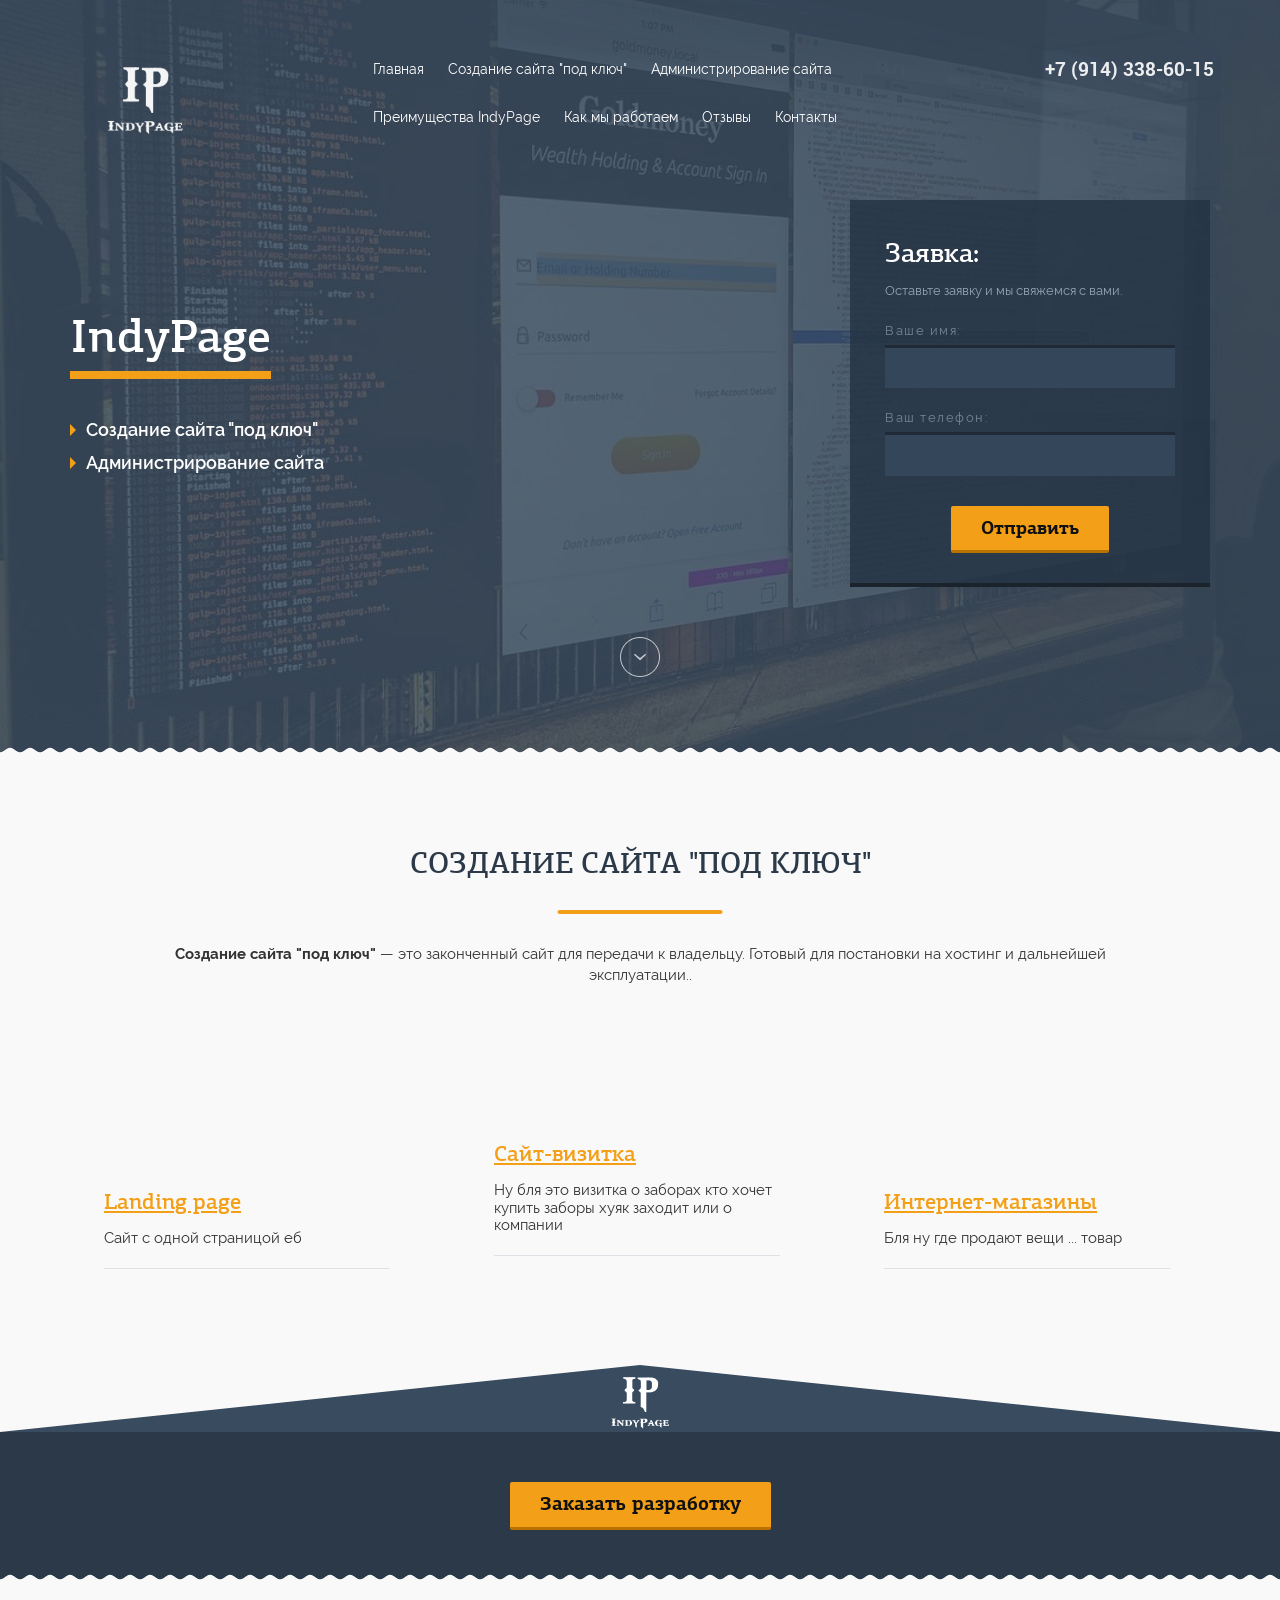
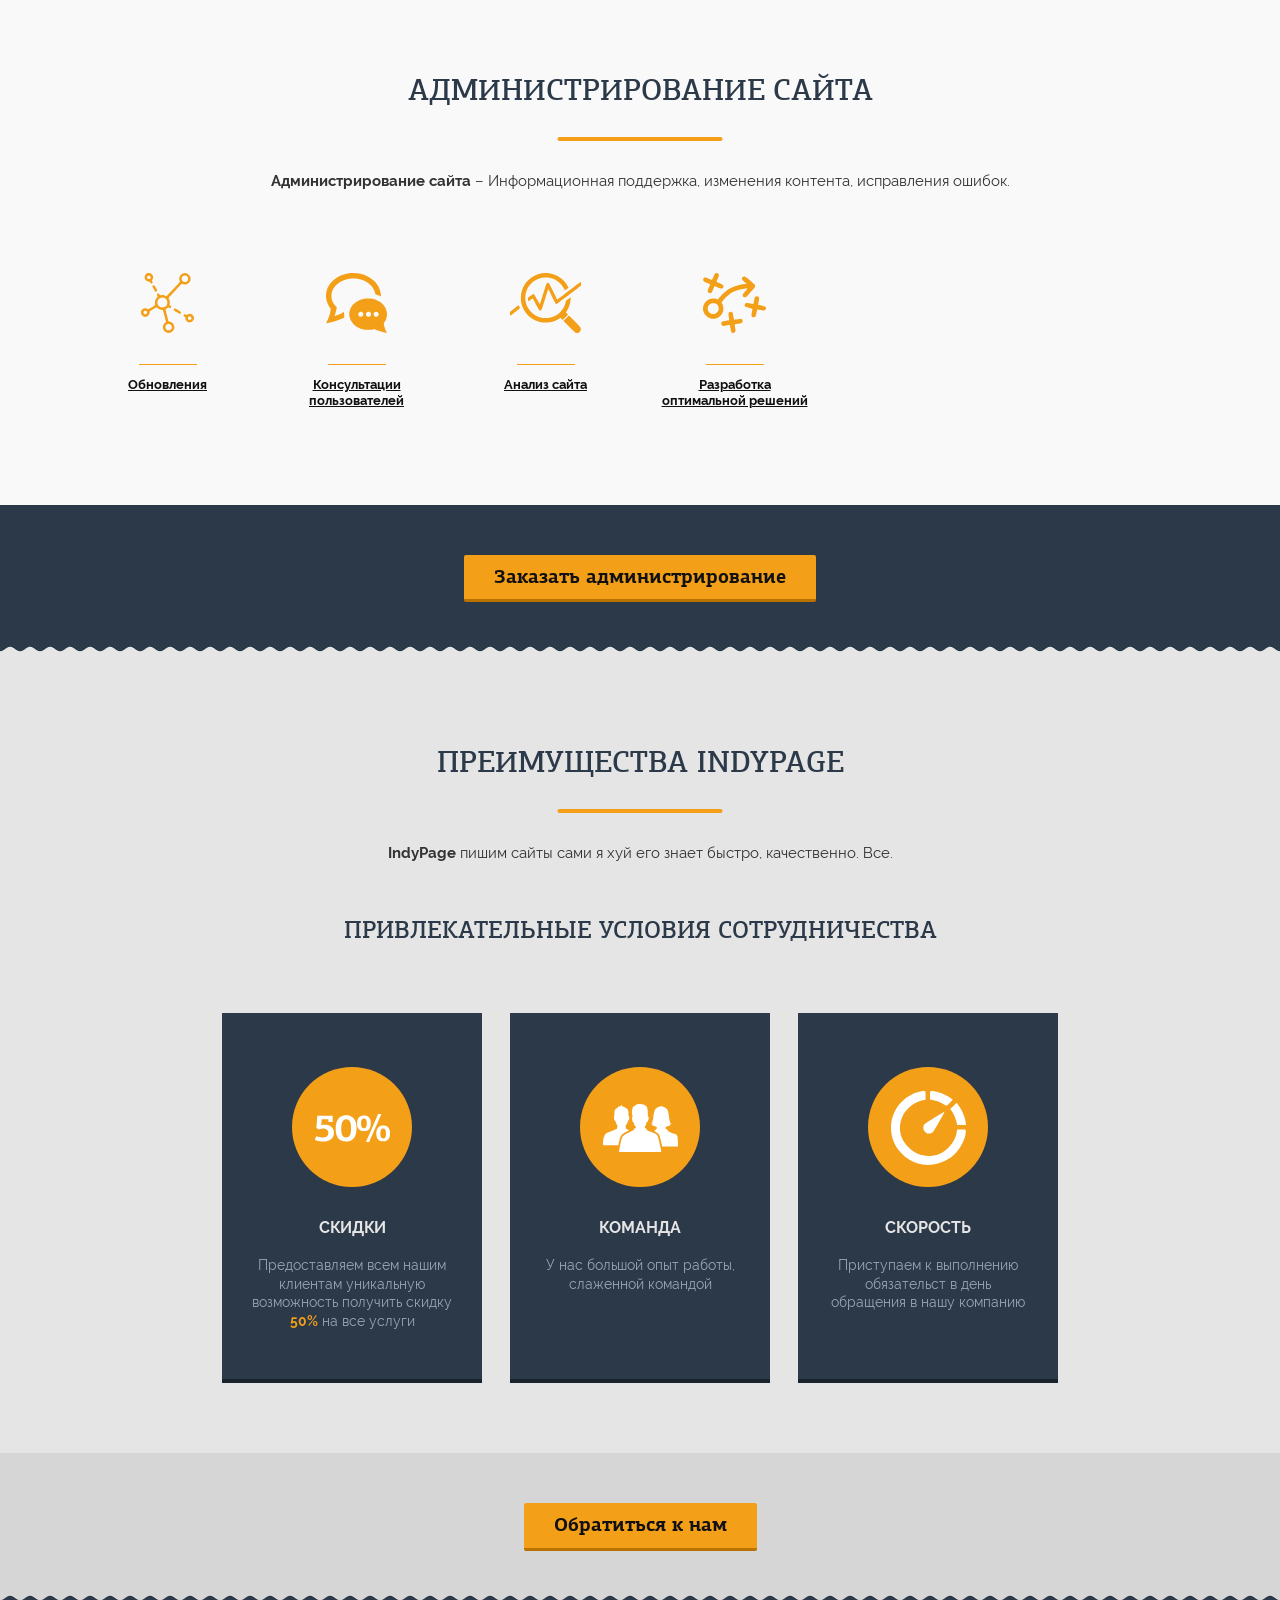
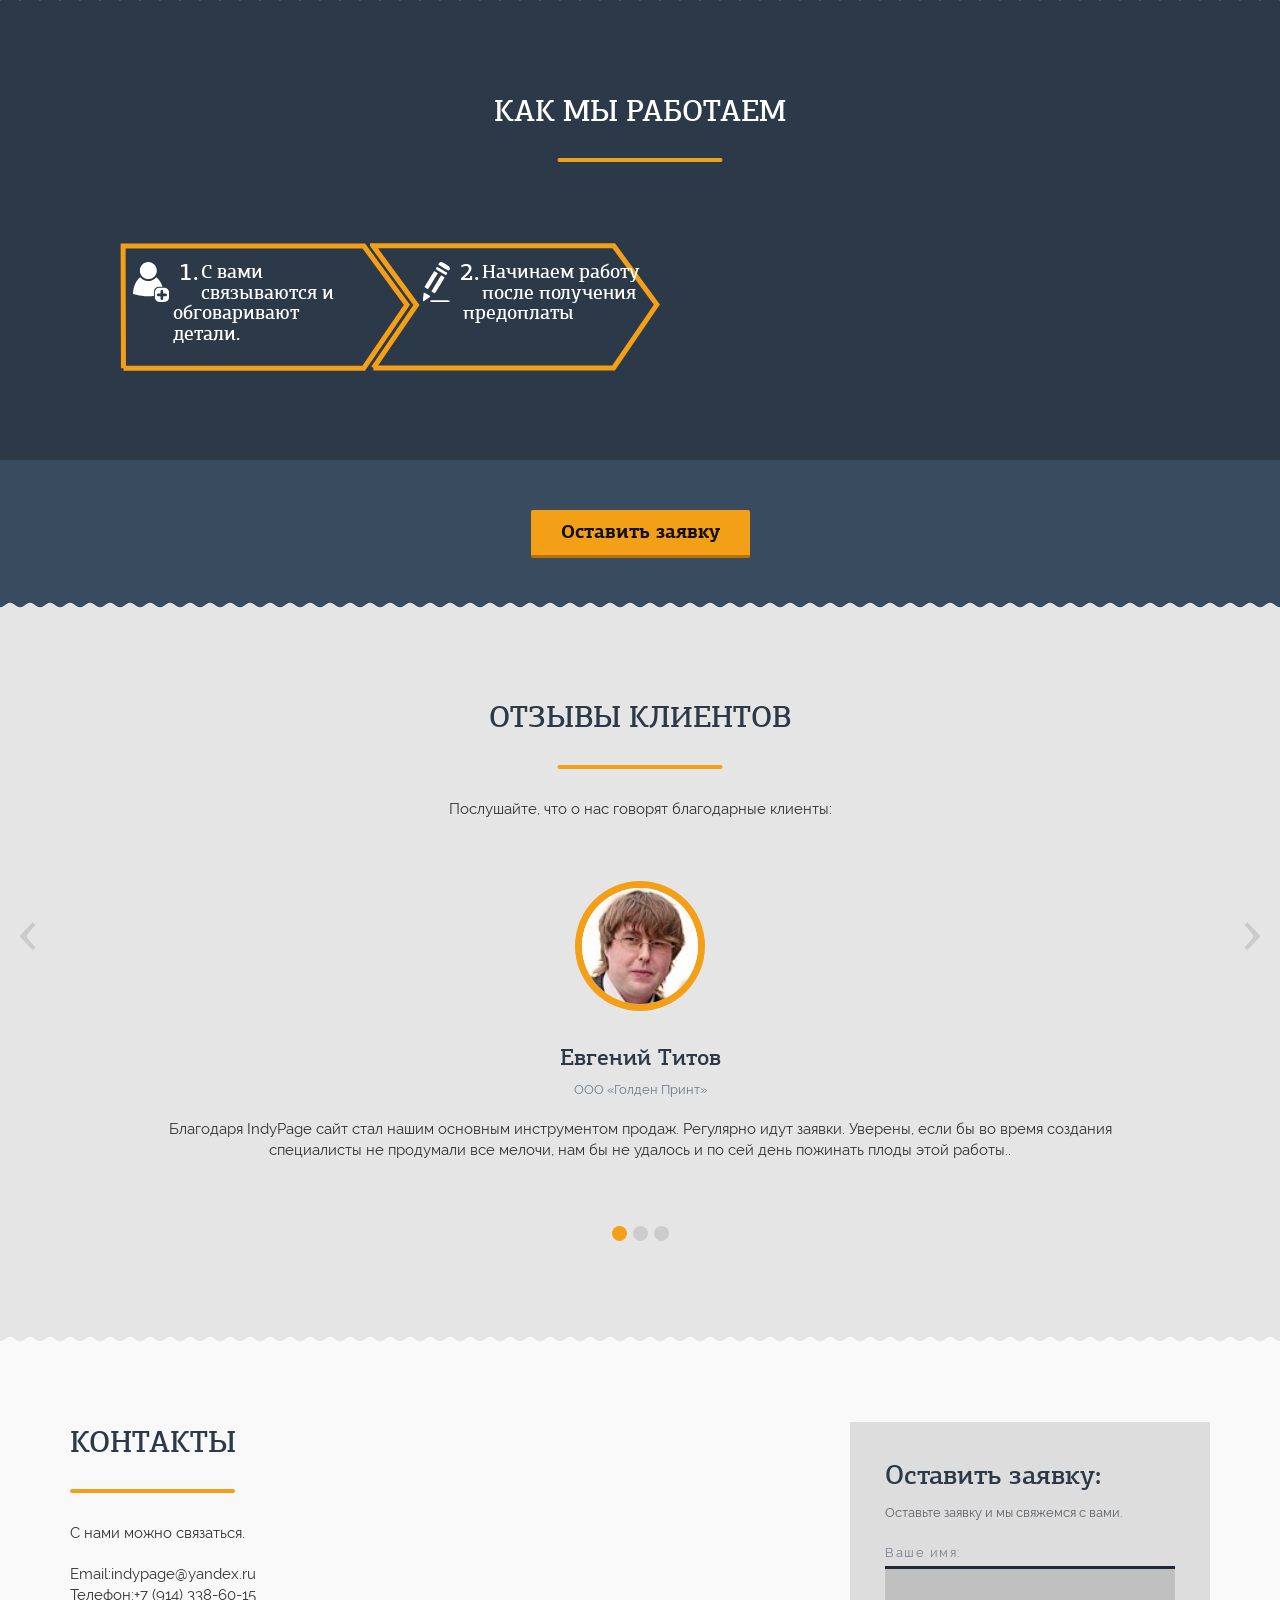
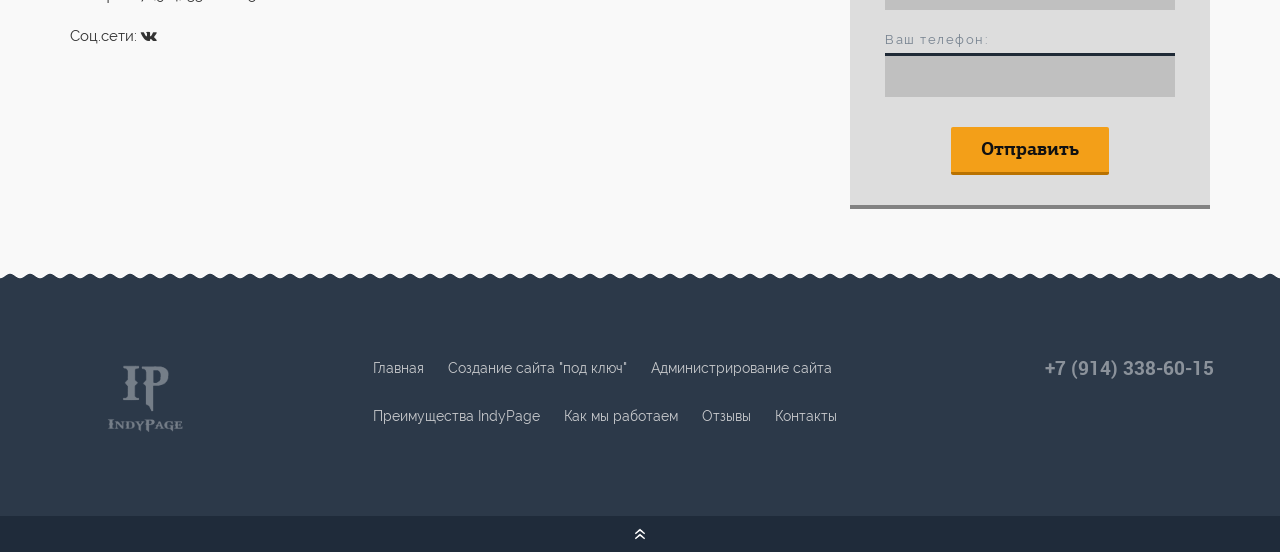
==== app/index.html @ c4c25a1c "Cange brand" ====
<!DOCTYPE html>
<!--[if lt IE 7 ]><html class="ie ie6" lang="en"> <![endif]-->
<!--[if IE 7 ]><html class="ie ie7" lang="en"> <![endif]-->
<!--[if IE 8 ]><html class="ie ie8" lang="en"> <![endif]-->
<!--[if (gte IE 9)|!(IE)]><!--><html lang="ru"> <!--<![endif]-->

<head>

	<meta charset="utf-8">

	<title>IndyPage</title>
	<meta name="description" content="">

	<!-- Bootstrap v3.3.4 Grid Styles -->
	<style>html{font-family:sans-serif;-ms-text-size-adjust:100%;-webkit-text-size-adjust:100%}body{margin:0}article,aside,details,figcaption,figure,footer,header,hgroup,main,menu,nav,section,summary{display:block}audio,canvas,progress,video{display:inline-block;vertical-align:baseline}audio:not([controls]){display:none;height:0}[hidden],template{display:none}a{background-color:transparent}a:active,a:hover{outline:0}abbr[title]{border-bottom:1px dotted}b,strong{font-weight:bold}dfn{font-style:italic}h1{font-size:2em;margin:0.67em 0}mark{background:#ff0;color:#000}small{font-size:80%}sub,sup{font-size:75%;line-height:0;position:relative;vertical-align:baseline}sup{top:-0.5em}sub{bottom:-0.25em}img{border:0}svg:not(:root){overflow:hidden}figure{margin:1em 40px}hr{-moz-box-sizing:content-box;-webkit-box-sizing:content-box;box-sizing:content-box;height:0}pre{overflow:auto}code,kbd,pre,samp{font-family:monospace, monospace;font-size:1em}button,input,optgroup,select,textarea{color:inherit;font:inherit;margin:0}button{overflow:visible}button,select{text-transform:none}button,html input[type="button"],input[type="reset"],input[type="submit"]{-webkit-appearance:button;cursor:pointer}button[disabled],html input[disabled]{cursor:default}button::-moz-focus-inner,input::-moz-focus-inner{border:0;padding:0}input{line-height:normal}input[type="checkbox"],input[type="radio"]{-webkit-box-sizing:border-box;-moz-box-sizing:border-box;box-sizing:border-box;padding:0}input[type="number"]::-webkit-inner-spin-button,input[type="number"]::-webkit-outer-spin-button{height:auto}input[type="search"]{-webkit-appearance:textfield;-moz-box-sizing:content-box;-webkit-box-sizing:content-box;box-sizing:content-box}input[type="search"]::-webkit-search-cancel-button,input[type="search"]::-webkit-search-decoration{-webkit-appearance:none}fieldset{border:1px solid #c0c0c0;margin:0 2px;padding:0.35em 0.625em 0.75em}legend{border:0;padding:0}textarea{overflow:auto}optgroup{font-weight:bold}table{border-collapse:collapse;border-spacing:0}td,th{padding:0}*{-webkit-box-sizing:border-box;-moz-box-sizing:border-box;box-sizing:border-box}*:before,*:after{-webkit-box-sizing:border-box;-moz-box-sizing:border-box;box-sizing:border-box}html{font-size:10px;-webkit-tap-highlight-color:rgba(0,0,0,0)}body{font-family:"Helvetica Neue",Helvetica,Arial,sans-serif;font-size:14px;line-height:1.42857143;color:#333;background-color:#fff}input,button,select,textarea{font-family:inherit;font-size:inherit;line-height:inherit}a{color:#337ab7;text-decoration:none}a:hover,a:focus{color:#23527c;text-decoration:underline}a:focus{outline:thin dotted;outline:5px auto -webkit-focus-ring-color;outline-offset:-2px}figure{margin:0}img{vertical-align:middle}.img-responsive{display:block;max-width:100%;height:auto}.img-rounded{border-radius:6px}.img-thumbnail{padding:4px;line-height:1.42857143;background-color:#fff;border:1px solid #ddd;border-radius:4px;-webkit-transition:all .2s ease-in-out;-o-transition:all .2s ease-in-out;transition:all .2s ease-in-out;display:inline-block;max-width:100%;height:auto}.img-circle{border-radius:50%}hr{margin-top:20px;margin-bottom:20px;border:0;border-top:1px solid #eee}.sr-only{position:absolute;width:1px;height:1px;margin:-1px;padding:0;overflow:hidden;clip:rect(0, 0, 0, 0);border:0}.sr-only-focusable:active,.sr-only-focusable:focus{position:static;width:auto;height:auto;margin:0;overflow:visible;clip:auto}[role="button"]{cursor:pointer}.container{margin-right:auto;margin-left:auto;padding-left:15px;padding-right:15px}@media (min-width:768px){.container{width:750px}}@media (min-width:992px){.container{width:970px}}@media (min-width:1200px){.container{width:1170px}}.container-fluid{margin-right:auto;margin-left:auto;padding-left:15px;padding-right:15px}.row{margin-left:-15px;margin-right:-15px}.col-xs-1, .col-sm-1, .col-md-1, .col-lg-1, .col-xs-2, .col-sm-2, .col-md-2, .col-lg-2, .col-xs-3, .col-sm-3, .col-md-3, .col-lg-3, .col-xs-4, .col-sm-4, .col-md-4, .col-lg-4, .col-xs-5, .col-sm-5, .col-md-5, .col-lg-5, .col-xs-6, .col-sm-6, .col-md-6, .col-lg-6, .col-xs-7, .col-sm-7, .col-md-7, .col-lg-7, .col-xs-8, .col-sm-8, .col-md-8, .col-lg-8, .col-xs-9, .col-sm-9, .col-md-9, .col-lg-9, .col-xs-10, .col-sm-10, .col-md-10, .col-lg-10, .col-xs-11, .col-sm-11, .col-md-11, .col-lg-11, .col-xs-12, .col-sm-12, .col-md-12, .col-lg-12{position:relative;min-height:1px;padding-left:15px;padding-right:15px}.col-xs-1, .col-xs-2, .col-xs-3, .col-xs-4, .col-xs-5, .col-xs-6, .col-xs-7, .col-xs-8, .col-xs-9, .col-xs-10, .col-xs-11, .col-xs-12{float:left}.col-xs-12{width:100%}.col-xs-11{width:91.66666667%}.col-xs-10{width:83.33333333%}.col-xs-9{width:75%}.col-xs-8{width:66.66666667%}.col-xs-7{width:58.33333333%}.col-xs-6{width:50%}.col-xs-5{width:41.66666667%}.col-xs-4{width:33.33333333%}.col-xs-3{width:25%}.col-xs-2{width:16.66666667%}.col-xs-1{width:8.33333333%}.col-xs-pull-12{right:100%}.col-xs-pull-11{right:91.66666667%}.col-xs-pull-10{right:83.33333333%}.col-xs-pull-9{right:75%}.col-xs-pull-8{right:66.66666667%}.col-xs-pull-7{right:58.33333333%}.col-xs-pull-6{right:50%}.col-xs-pull-5{right:41.66666667%}.col-xs-pull-4{right:33.33333333%}.col-xs-pull-3{right:25%}.col-xs-pull-2{right:16.66666667%}.col-xs-pull-1{right:8.33333333%}.col-xs-pull-0{right:auto}.col-xs-push-12{left:100%}.col-xs-push-11{left:91.66666667%}.col-xs-push-10{left:83.33333333%}.col-xs-push-9{left:75%}.col-xs-push-8{left:66.66666667%}.col-xs-push-7{left:58.33333333%}.col-xs-push-6{left:50%}.col-xs-push-5{left:41.66666667%}.col-xs-push-4{left:33.33333333%}.col-xs-push-3{left:25%}.col-xs-push-2{left:16.66666667%}.col-xs-push-1{left:8.33333333%}.col-xs-push-0{left:auto}.col-xs-offset-12{margin-left:100%}.col-xs-offset-11{margin-left:91.66666667%}.col-xs-offset-10{margin-left:83.33333333%}.col-xs-offset-9{margin-left:75%}.col-xs-offset-8{margin-left:66.66666667%}.col-xs-offset-7{margin-left:58.33333333%}.col-xs-offset-6{margin-left:50%}.col-xs-offset-5{margin-left:41.66666667%}.col-xs-offset-4{margin-left:33.33333333%}.col-xs-offset-3{margin-left:25%}.col-xs-offset-2{margin-left:16.66666667%}.col-xs-offset-1{margin-left:8.33333333%}.col-xs-offset-0{margin-left:0}@media (min-width:768px){.col-sm-1, .col-sm-2, .col-sm-3, .col-sm-4, .col-sm-5, .col-sm-6, .col-sm-7, .col-sm-8, .col-sm-9, .col-sm-10, .col-sm-11, .col-sm-12{float:left}.col-sm-12{width:100%}.col-sm-11{width:91.66666667%}.col-sm-10{width:83.33333333%}.col-sm-9{width:75%}.col-sm-8{width:66.66666667%}.col-sm-7{width:58.33333333%}.col-sm-6{width:50%}.col-sm-5{width:41.66666667%}.col-sm-4{width:33.33333333%}.col-sm-3{width:25%}.col-sm-2{width:16.66666667%}.col-sm-1{width:8.33333333%}.col-sm-pull-12{right:100%}.col-sm-pull-11{right:91.66666667%}.col-sm-pull-10{right:83.33333333%}.col-sm-pull-9{right:75%}.col-sm-pull-8{right:66.66666667%}.col-sm-pull-7{right:58.33333333%}.col-sm-pull-6{right:50%}.col-sm-pull-5{right:41.66666667%}.col-sm-pull-4{right:33.33333333%}.col-sm-pull-3{right:25%}.col-sm-pull-2{right:16.66666667%}.col-sm-pull-1{right:8.33333333%}.col-sm-pull-0{right:auto}.col-sm-push-12{left:100%}.col-sm-push-11{left:91.66666667%}.col-sm-push-10{left:83.33333333%}.col-sm-push-9{left:75%}.col-sm-push-8{left:66.66666667%}.col-sm-push-7{left:58.33333333%}.col-sm-push-6{left:50%}.col-sm-push-5{left:41.66666667%}.col-sm-push-4{left:33.33333333%}.col-sm-push-3{left:25%}.col-sm-push-2{left:16.66666667%}.col-sm-push-1{left:8.33333333%}.col-sm-push-0{left:auto}.col-sm-offset-12{margin-left:100%}.col-sm-offset-11{margin-left:91.66666667%}.col-sm-offset-10{margin-left:83.33333333%}.col-sm-offset-9{margin-left:75%}.col-sm-offset-8{margin-left:66.66666667%}.col-sm-offset-7{margin-left:58.33333333%}.col-sm-offset-6{margin-left:50%}.col-sm-offset-5{margin-left:41.66666667%}.col-sm-offset-4{margin-left:33.33333333%}.col-sm-offset-3{margin-left:25%}.col-sm-offset-2{margin-left:16.66666667%}.col-sm-offset-1{margin-left:8.33333333%}.col-sm-offset-0{margin-left:0}}@media (min-width:992px){.col-md-1, .col-md-2, .col-md-3, .col-md-4, .col-md-5, .col-md-6, .col-md-7, .col-md-8, .col-md-9, .col-md-10, .col-md-11, .col-md-12{float:left}.col-md-12{width:100%}.col-md-11{width:91.66666667%}.col-md-10{width:83.33333333%}.col-md-9{width:75%}.col-md-8{width:66.66666667%}.col-md-7{width:58.33333333%}.col-md-6{width:50%}.col-md-5{width:41.66666667%}.col-md-4{width:33.33333333%}.col-md-3{width:25%}.col-md-2{width:16.66666667%}.col-md-1{width:8.33333333%}.col-md-pull-12{right:100%}.col-md-pull-11{right:91.66666667%}.col-md-pull-10{right:83.33333333%}.col-md-pull-9{right:75%}.col-md-pull-8{right:66.66666667%}.col-md-pull-7{right:58.33333333%}.col-md-pull-6{right:50%}.col-md-pull-5{right:41.66666667%}.col-md-pull-4{right:33.33333333%}.col-md-pull-3{right:25%}.col-md-pull-2{right:16.66666667%}.col-md-pull-1{right:8.33333333%}.col-md-pull-0{right:auto}.col-md-push-12{left:100%}.col-md-push-11{left:91.66666667%}.col-md-push-10{left:83.33333333%}.col-md-push-9{left:75%}.col-md-push-8{left:66.66666667%}.col-md-push-7{left:58.33333333%}.col-md-push-6{left:50%}.col-md-push-5{left:41.66666667%}.col-md-push-4{left:33.33333333%}.col-md-push-3{left:25%}.col-md-push-2{left:16.66666667%}.col-md-push-1{left:8.33333333%}.col-md-push-0{left:auto}.col-md-offset-12{margin-left:100%}.col-md-offset-11{margin-left:91.66666667%}.col-md-offset-10{margin-left:83.33333333%}.col-md-offset-9{margin-left:75%}.col-md-offset-8{margin-left:66.66666667%}.col-md-offset-7{margin-left:58.33333333%}.col-md-offset-6{margin-left:50%}.col-md-offset-5{margin-left:41.66666667%}.col-md-offset-4{margin-left:33.33333333%}.col-md-offset-3{margin-left:25%}.col-md-offset-2{margin-left:16.66666667%}.col-md-offset-1{margin-left:8.33333333%}.col-md-offset-0{margin-left:0}}@media (min-width:1200px){.col-lg-1, .col-lg-2, .col-lg-3, .col-lg-4, .col-lg-5, .col-lg-6, .col-lg-7, .col-lg-8, .col-lg-9, .col-lg-10, .col-lg-11, .col-lg-12{float:left}.col-lg-12{width:100%}.col-lg-11{width:91.66666667%}.col-lg-10{width:83.33333333%}.col-lg-9{width:75%}.col-lg-8{width:66.66666667%}.col-lg-7{width:58.33333333%}.col-lg-6{width:50%}.col-lg-5{width:41.66666667%}.col-lg-4{width:33.33333333%}.col-lg-3{width:25%}.col-lg-2{width:16.66666667%}.col-lg-1{width:8.33333333%}.col-lg-pull-12{right:100%}.col-lg-pull-11{right:91.66666667%}.col-lg-pull-10{right:83.33333333%}.col-lg-pull-9{right:75%}.col-lg-pull-8{right:66.66666667%}.col-lg-pull-7{right:58.33333333%}.col-lg-pull-6{right:50%}.col-lg-pull-5{right:41.66666667%}.col-lg-pull-4{right:33.33333333%}.col-lg-pull-3{right:25%}.col-lg-pull-2{right:16.66666667%}.col-lg-pull-1{right:8.33333333%}.col-lg-pull-0{right:auto}.col-lg-push-12{left:100%}.col-lg-push-11{left:91.66666667%}.col-lg-push-10{left:83.33333333%}.col-lg-push-9{left:75%}.col-lg-push-8{left:66.66666667%}.col-lg-push-7{left:58.33333333%}.col-lg-push-6{left:50%}.col-lg-push-5{left:41.66666667%}.col-lg-push-4{left:33.33333333%}.col-lg-push-3{left:25%}.col-lg-push-2{left:16.66666667%}.col-lg-push-1{left:8.33333333%}.col-lg-push-0{left:auto}.col-lg-offset-12{margin-left:100%}.col-lg-offset-11{margin-left:91.66666667%}.col-lg-offset-10{margin-left:83.33333333%}.col-lg-offset-9{margin-left:75%}.col-lg-offset-8{margin-left:66.66666667%}.col-lg-offset-7{margin-left:58.33333333%}.col-lg-offset-6{margin-left:50%}.col-lg-offset-5{margin-left:41.66666667%}.col-lg-offset-4{margin-left:33.33333333%}.col-lg-offset-3{margin-left:25%}.col-lg-offset-2{margin-left:16.66666667%}.col-lg-offset-1{margin-left:8.33333333%}.col-lg-offset-0{margin-left:0}}.clearfix:before,.clearfix:after,.container:before,.container:after,.container-fluid:before,.container-fluid:after,.row:before,.row:after{content:" ";display:table}.clearfix:after,.container:after,.container-fluid:after,.row:after{clear:both}.center-block{display:block;margin-left:auto;margin-right:auto}.pull-right{float:right !important}.pull-left{float:left !important}.hide{display:none !important}.show{display:block !important}.invisible{visibility:hidden}.text-hide{font:0/0 a;color:transparent;text-shadow:none;background-color:transparent;border:0}.hidden{display:none !important}.affix{position:fixed}@-ms-viewport{width:device-width}.visible-xs,.visible-sm,.visible-md,.visible-lg{display:none !important}.visible-xs-block,.visible-xs-inline,.visible-xs-inline-block,.visible-sm-block,.visible-sm-inline,.visible-sm-inline-block,.visible-md-block,.visible-md-inline,.visible-md-inline-block,.visible-lg-block,.visible-lg-inline,.visible-lg-inline-block{display:none !important}@media (max-width:767px){.visible-xs{display:block !important}table.visible-xs{display:table}tr.visible-xs{display:table-row !important}th.visible-xs,td.visible-xs{display:table-cell !important}}@media (max-width:767px){.visible-xs-block{display:block !important}}@media (max-width:767px){.visible-xs-inline{display:inline !important}}@media (max-width:767px){.visible-xs-inline-block{display:inline-block !important}}@media (min-width:768px) and (max-width:991px){.visible-sm{display:block !important}table.visible-sm{display:table}tr.visible-sm{display:table-row !important}th.visible-sm,td.visible-sm{display:table-cell !important}}@media (min-width:768px) and (max-width:991px){.visible-sm-block{display:block !important}}@media (min-width:768px) and (max-width:991px){.visible-sm-inline{display:inline !important}}@media (min-width:768px) and (max-width:991px){.visible-sm-inline-block{display:inline-block !important}}@media (min-width:992px) and (max-width:1199px){.visible-md{display:block !important}table.visible-md{display:table}tr.visible-md{display:table-row !important}th.visible-md,td.visible-md{display:table-cell !important}}@media (min-width:992px) and (max-width:1199px){.visible-md-block{display:block !important}}@media (min-width:992px) and (max-width:1199px){.visible-md-inline{display:inline !important}}@media (min-width:992px) and (max-width:1199px){.visible-md-inline-block{display:inline-block !important}}@media (min-width:1200px){.visible-lg{display:block !important}table.visible-lg{display:table}tr.visible-lg{display:table-row !important}th.visible-lg,td.visible-lg{display:table-cell !important}}@media (min-width:1200px){.visible-lg-block{display:block !important}}@media (min-width:1200px){.visible-lg-inline{display:inline !important}}@media (min-width:1200px){.visible-lg-inline-block{display:inline-block !important}}@media (max-width:767px){.hidden-xs{display:none !important}}@media (min-width:768px) and (max-width:991px){.hidden-sm{display:none !important}}@media (min-width:992px) and (max-width:1199px){.hidden-md{display:none !important}}@media (min-width:1200px){.hidden-lg{display:none !important}}.visible-print{display:none !important}@media print{.visible-print{display:block !important}table.visible-print{display:table}tr.visible-print{display:table-row !important}th.visible-print,td.visible-print{display:table-cell !important}}.visible-print-block{display:none !important}@media print{.visible-print-block{display:block !important}}.visible-print-inline{display:none !important}@media print{.visible-print-inline{display:inline !important}}.visible-print-inline-block{display:none !important}@media print{.visible-print-inline-block{display:inline-block !important}}@media print{.hidden-print{display:none !important}}</style>
	
	<!-- Header CSS (First Sections of Website: paste after release from _header.min.css here) -->
	<style>body,h1,h2,h3,h4,h5,h6{line-height:1.375em}body{font-size:15px;min-width:320px;position:relative;font-family:RalewayRegular,sans-serif;overflow-x:hidden;color:#333}.hidden{display:none}a,a:active,a:focus,a:hover{color:#F39F18;text-decoration:underline;outline:0}.headers,h1,h2,h3,h4,h5,h6{font-family:PFCentroSlabProMedium,"Helvetica Neue",Helvetica,Roboto,Arial,sans-serif;text-transform:uppercase;font-weight:400;color:#2c3949}.main-mnu li a:hover,.main-mnu li.active a{color:#F39F18;text-decoration:underline}h1{font-size:3.125em}h2{font-size:2em}h3{font-size:1.625em}b,strong{font-family:RalewayBold,"Helvetica Neue",Helvetica,Roboto,Arial,sans-serif;font-weight:400}.before,.main-head::before{content:'';width:100%;height:100%;position:absolute;left:0;top:0}.main-head,.phone-wrap{position:relative}.trans{-webkit-transition:all .5s ease;transition:all .5s ease}.header-wrap ul,.main-mnu ul,.ulmnu{list-style-type:none;margin:0;padding:0}.header-wrap ul li,.main-mnu ul li,.ulmnu li{display:inline-block}.main-head{min-height:620px;background-size:cover;background-position:center;padding-bottom:120px}.main-head::before{background-color:#394b5f;opacity:.85}.main-head h1{text-transform:none;line-height:1.125em}.top-line{padding-top:45px;min-height:160px;background-image:url(img/top_gradient.png);background-repeat:repeat-x}.logo{opacity:.95}.logo img{width:150px}.main-mnu{font-size:.9375em}.main-mnu li{line-height:48px;padding:0 10px}.main-mnu li a{-webkit-transition:all .5s ease;transition:all .5s ease}.header-wrap ul li a,.main-mnu a{text-decoration:none;color:#fff}.phone-wrap .phone{opacity:.9;color:#fff;font-family:RobotoBold,"Helvetica Neue",Helvetica,Roboto,Arial,sans-serif;font-size:1.25em;line-height:48px;text-align:right;white-space:nowrap}.phone-wrap .toggle-mnu{float:right;position:absolute;right:0;top:0;text-align:center;line-height:48px}.toggle-mnu{display:block;width:28px;height:28px;margin-top:14px}.toggle-mnu span:after,.toggle-mnu span:before{content:"";position:absolute;left:0;top:9px}.toggle-mnu span:after{top:18px}.toggle-mnu span{position:relative;display:block}.toggle-mnu span,.toggle-mnu span:after,.toggle-mnu span:before{width:100%;height:2px;background-color:#fff;-webkit-transition:all .3s;transition:all .3s;-webkit-backface-visibility:hidden;backface-visibility:hidden;-webkit-border-radius:2px;border-radius:2px}.toggle-mnu.on span{background-color:transparent}.toggle-mnu.on span:before{-webkit-transform:rotate(45deg) translate(-1px,0);-ms-transform:rotate(45deg) translate(-1px,0);transform:rotate(45deg) translate(-1px,0)}.toggle-mnu.on span:after{-webkit-transform:rotate(-45deg) translate(6px,-7px);-ms-transform:rotate(-45deg) translate(6px,-7px);transform:rotate(-45deg) translate(6px,-7px)}.toggle-mnu.on+#menu{opacity:1;visibility:visible}.header-wrap{margin-top:40px}.header-wrap h1{margin-top:110px;color:#fff;border-bottom:#F39F18 8px solid;display:inline-block;padding-bottom:8px}.header-wrap ul{margin-top:10px}.header-wrap ul li{display:block;font-family:RalewaySemiBold,"Helvetica Neue",Helvetica,Roboto,Arial,sans-serif;font-size:18px;position:relative;margin-bottom:12px;padding-left:16px}.forms h4,.forms input{font-family:PFCentroSlabProMedium,"Helvetica Neue",Helvetica,Roboto,Arial,sans-serif}.header-wrap ul li::before{content:'';display:block;height:11px;height:0;width:0;border-bottom:6px solid transparent;border-left:6px solid #F39F18;border-top:6px solid transparent;position:absolute;top:4px;left:0}.header-wrap ul li a:hover{text-decoration:underline}.header-left{margin-bottom:50px}.forms{background-color:rgba(36,51,67,.8);padding:35px 35px 30px;color:#97a4b2;font-size:.875em;border-bottom:#1A222B 4px solid}.forms h4{color:#fff;font-size:2.0625em;text-transform:none;margin:0}.forms p{line-height:1.4375em;margin-top:10px}.forms label{margin-top:20px;margin-bottom:15px;display:block}.forms label span{letter-spacing:1.5px;display:block;margin-bottom:6px;color:#778390}.forms input{display:block;width:100%;border:none;-webkit-box-shadow:0 -3px #1F2A36;box-shadow:0 -3px #1F2A36;background-color:#34465A;text-indent:10px;padding:10px 0;-webkit-transition:all .5s ease;transition:all .5s ease;color:#fff;font-size:1.25em}.buttons,.buttons:active,.buttons:focus,.buttons:hover{color:#111;text-decoration:none}.forms input:focus{-webkit-box-shadow:0 -5px #F39F18;box-shadow:0 -5px #F39F18;background-color:#394E65}.forms .buttons{margin-top:15px}.arrow-wrap,.button-wrap{text-align:center}.buttons{display:inline-block;border:none;background-color:#F39F18;font-family:PFCentroSlabProBold,"Helvetica Neue",Helvetica,Roboto,Arial,sans-serif;font-size:1.375em;padding:12px 30px;border-bottom:#B97200 3px solid;-webkit-transition:all .25s ease;transition:all .25s ease;-webkit-border-radius:2px;border-radius:2px}.buttons:hover{background-color:#FFB338}.buttons:active{background-color:#DB8C0E}.arrow-wrap{position:relative;z-index:2;top:50px}.arrow-bottom{display:inline-block;width:40px;height:40px;background-image:url(img/arrow_down.png);cursor:pointer;opacity:.7;-webkit-transition:all .25s ease;transition:all .25s ease}.arrow-bottom:hover{opacity:1}</style>

	<!-- Fonts Loader from _fonts.css (HTML5 LocalStorage) -->
	<script>!function(){function e(e,t,n){e.addEventListener?e.addEventListener(t,n,!1):e.attachEvent&&e.attachEvent("on"+t,n)}function t(e){return window.localStorage&&localStorage.font_css_cache&&localStorage.font_css_cache_file===e}function n(){if(window.localStorage&&window.XMLHttpRequest)if(t(o))a(localStorage.font_css_cache);else{var n=new XMLHttpRequest;n.open("GET",o,!0),e(n,"load",function(){4===n.readyState&&(a(n.responseText),localStorage.font_css_cache=n.responseText,localStorage.font_css_cache_file=o)}),n.send()}else{var c=document.createElement("link");c.href=o,c.rel="stylesheet",c.type="text/css",document.getElementsByTagName("head")[0].appendChild(c),document.cookie="font_css_cache"}}function a(e){var t=document.createElement("style");t.innerHTML=e,document.getElementsByTagName("head")[0].appendChild(t)}var o="_fonts.min.css";window.localStorage&&localStorage.font_css_cache||document.cookie.indexOf("font_css_cache")>-1?n():e(window,"load",n)}();</script>
	
	<!-- Load CSS Compilled without JS -->
	<noscript>
	
	</noscript>

	<meta http-equiv="X-UA-Compatible" content="IE=edge">
	<meta name="viewport" content="width=device-width, initial-scale=1, maximum-scale=1">
	<link rel="stylesheet" href="_header.min.css">
		<link rel="stylesheet" href="libs/font-awesome-4.2.0/css/font-awesome.min.css" />
		<link rel="stylesheet" href="_main.min.css">
	<link rel="shortcut icon" href="img/logo48.png" type="image/x-icon">
	<link rel="apple-touch-icon" href="img/logo57.png">
	<link rel="apple-touch-icon" sizes="72x72" href="img/logo114.jpg">
	<link rel="apple-touch-icon" sizes="114x114" href="img/logo114.jpg">
	

</head>

<body>

	<header class="main-head" style="background-image:url(img/header.jpg);">
		
		<div class="top-line">
			
			<div class="container">
				
				<div class="row">
					
					<div class="col-md-3 col-sm-6 col-xs-3">

						<a href="" class="logo"><img src="img/logo.png" alt="Armata Financical Group"></a>

					</div>

					<div class="col-lg-2 col-md-9 col-sm-6 col-xs-9 col-lg-push-7">

						<div class="phone-wrap">

							<div class="phone">+7 (914) 338-60-15</div>

							<a href="#" class="toggle-mnu hidden-lg"><span></span></a>

						</div>

					</div>

					<div class="col-lg-7 col-md-12 col-lg-pull-2">

						<nav class="main-mnu">
							<ul>
								<li class="active-top"><a href="#glav">Главная</a></li>
								<li class="sozda-top"><a href="#sozd">Создание сайта "под ключ"</a></li>
								<li class="admin-top"><a href="#admin">Администрирование сайта</a></li>
								<li class="Indy-top"><a href="#Indy">Преимущества IndyPage</a></li>
								<li class="work-top"><a href="#work">Как мы работаем</a></li>
								<li class="commend-top"><a href="#commend">Отзывы</a></li>
								<li class="cont-top"><a href="#cont">Контакты</a></li>
							</ul>
						</nav>
						
					</div>

				</div>

			</div>

		</div>

		<div class="header-wrap">
            <a name="glav"></a>
			<div class="container">
				<div class="row">

					<div class="col-md-8">

						<div class="header-left">

							<h1>IndyPage</h1>

							<ul>
								<li><a href="#">Создание сайта "под ключ"</a></li>
								<li><a href="#">Администрирование сайта</a></li>
							</ul>

						</div>

					</div>
					<div class="col-md-4">

						<form class="forms">
							
							<h4>Заявка:</h4>
							<p>Оставьте заявку и мы свяжемся с вами.</p>
							
							<label>
								<span>Ваше имя:</span>
								<input type="text" name="name" required>
							</label>

							<label>
								<span>Ваш телефон:</span>
								<input type="text" name="phone" required>
							</label>

							<div class="button-wrap">
								<button class="buttons">Отправить</button>
							</div>

							<input type="hidden" name="formname" value="Заявка с верхней формы">

						</form>

					</div>

				</div>
			</div>

		</div>

		<div class="arrow-wrap">
			<div class="arrow-bottom"></div>
		</div>

	</header>

	<section class="homesect section_1">
		 <a name="sozd"></a>
		<div class="container">
			
			<div class="row">
				
				<div class="section-head col-md-10 col-md-offset-1">
					<h2>Создание сайта "под ключ"</h2>
					<p><strong>Создание сайта "под ключ"</strong> — это законченный сайт для передачи к владельцу. Готовый для постановки на хостинг и дальнейшей эксплуатации..</p>
				</div>

			</div>

		</div>


		<div class="section-content">

			<div class="container">

				<div class="row">

					<div class="col-sm-4 info-item-wrap">

						<div class="info-item">
							<h4><a href="#">Landing page</a></h4>
							<p>Сайт с одной страницой еб</p>
						</div>

					</div>

					<div class="col-sm-4 info-item-wrap">

						<div class="info-item">
							<h4><a href="#">Сайт-визитка</a></h4>
							<p>Ну бля это визитка о заборах кто хочет купить заборы хуяк заходит или о компании</p>
						</div>

					</div>

					<div class="col-sm-4 info-item-wrap">

						<div class="info-item">
							<h4><a href="#">Интернет-магазины</a></h4>
							<p>Бля ну где продают вещи ... товар</p>
						</div>

					</div>


				</div>

			</div>

			<div class="s1-bottom-triangle">

				<img class="triangle-logo" src="img/logo.png" alt="Armata Financical Groul">
			
				
			</div>

		</div>



		<div class="section-bottom">
			<a href="#callback" class="buttons">Заказать разработку</a>
		</div>

	</section>

	<section class="homesect section_2">
		 <a name="admin"></a>
		<div class="container">
			
			<div class="row">
				
				<div class="section-head col-md-10 col-md-offset-1">
					<h2>Администрирование сайта</h2>
					<p><strong>Администрирование сайта</strong> – Информационная поддержка, изменения контента, исправления ошибок. </p>
				</div>

			</div>

		</div>

		<div class="s_wrap">

			<div class="s2-items">

				<div class="container">

					<div class="s2-items-container">

						<div class="s2-item-wrap">
							<a href="#" class="s2-item">
								<span class="img-wrap">
									<img src="img/icons/section_2/1.svg" alt="Alt">
								</span>
								<span class="s2-item-text">Обновления</span>
							</a>
						</div>

						<div class="s2-item-wrap">
							<a href="#" class="s2-item">
								<span class="img-wrap">
									<img src="img/icons/section_2/2.svg" alt="Alt">
								</span>
								<span class="s2-item-text">Консультации пользователей</span>
							</a>
						</div>

						<div class="s2-item-wrap">
							<a href="#" class="s2-item">
								<span class="img-wrap">
									<img src="img/icons/section_2/3.svg" alt="Alt">
								</span>
								<span class="s2-item-text">Анализ сайта</span>
							</a>
						</div>

					

						<div class="s2-item-wrap">
							<a href="#" class="s2-item">
								<span class="img-wrap">
									<img src="img/icons/section_2/6.svg" alt="Alt">
								</span>
								<span class="s2-item-text">Разработка оптимальной решений</span>
							</a>
						</div>

						<div class="s2-item-wrap">
							<a href="#" class="s2-item">
								<span class="img-wrap">
									<img src="img/icons/section_2/7.svg" alt="Alt">
								</span>
								<span class="s2-item-text">Оценка сайта и продвижения</span>
							</a>
						</div>

						<div class="s2-item-wrap">
							<a href="#" class="s2-item">
								<span class="img-wrap">
									<img src="img/icons/section_2/10.svg" alt="Alt">
								</span>
								<span class="s2-item-text">Интеграция новых технологий</span>
							</a>
						</div>

					</div>

				</div>

			</div>

		</div>

		<div class="section-bottom">
			<a href="#callback" class="buttons">Заказать администрирование</a>
		</div>

	</section>

	

	<section class="homesect s_gray section_4">
		 <a name="Indy"></a>
		<div class="container">
			
			<div class="row">
				
				<div class="section-head col-md-10 col-md-offset-1">
					<h2>Преимущества IndyPage</h2>
					<p><strong>IndyPage</strong> пишим сайты сами я хуй его знает быстро, качественно. Все.</p>
					<h3>Привлекательные условия сотрудничества</h3>
				</div>

			</div>

		</div>

		<div class="section-pb">

			<div class="container">

				<div class="row">

					<div class="cards">

						<div class="card card-off">
							<div class="card-icon img-wrap"><img src="img/icons/section_4/1.svg" alt="Sales"></div>
							<h4>Скидки</h4>
							<p>Предоставляем всем нашим клиентам уникальную возможность получить скидку <strong>50%</strong> на все услуги</p>
						</div>

						<div class="card card-off">
							<div class="card-icon img-wrap"><img src="img/icons/section_4/2.svg" alt="Team"></div>
							<h4>Команда</h4>
							<p>У нас большой опыт работы, слаженной командой</p>
						</div>

						<div class="card card-off">
							<div class="card-icon img-wrap"><img src="img/icons/section_4/3.svg" alt="Time"></div>
							<h4>Скорость</h4>
							<p>Приступаем к выполнению обязательст в день обращения в нашу компанию</p>
						</div>

					</div>

				</div>

			</div>			

		</div>

		<div class="section-bottom">
			<a href="#callback" class="buttons">Обратиться к нам</a>
		</div>

	</section>

	<section class="homesect s_dark section_5">
		 <a name="work"></a>
		<div class="container">
			
			<div class="row">
				
				<div class="section-head col-md-10 col-md-offset-1">
					<h2>Как мы работаем</h2>
				</div>

			</div>

		</div>

		<div class="triangles-container">
			
			<div class="container">
				
				<div class="row">

					<div class="tc-item">

						<div class="tc-content">
							<img src="img/icons/section_5/1.svg" alt="1">
							<span>1.</span>С вами связываются и обговаривают детали.
						</div>

						<svg xmlns="http://www.w3.org/2000/svg" viewBox="0 0 291.01178 129" height="129" width="291.01178" version="1.1" id="tc-svg-0">
							<path id="path4138" d="M 3.4644996,126.28999 3.1137219,4.0613763 l 240.7182181,0 43.11847,58.7692707 -43.28202,63.461773 z" style="fill:#f39f18;fill-opacity:0;stroke-opacity:0;stroke:#f39f18;stroke-width:5px" />
						</svg>


					</div>

					<div class="tc-item">

						<div class="tc-content">
							<img src="img/icons/section_5/2.svg" alt="1">
							<span>2.</span>Начинаем работу после получения предоплаты
						</div>
						
						<svg xmlns="http://www.w3.org/2000/svg" viewBox="0 0 291.01178 129" height="129" width="291.01178" version="1.1" id="tc-svg-1">
							<path id="path4138-1" d="M 3.3821314,126.02828 46.475601,62.999427 3.0313514,3.799673 l 240.7182186,0 43.11847,58.769271 -43.28202,63.461766 z" style="fill:#f39f18;fill-opacity:0;stroke-opacity:0;stroke:#f39f18;stroke-width:5px" />
						</svg>

					</div>

					<div class="tc-item">

						<div class="tc-content">
							<img src="img/icons/section_5/3.svg" alt="1">
							<span>3.</span>Показываем результат
						</div>

						<svg xmlns="http://www.w3.org/2000/svg" viewBox="0 0 291.01178 129" height="129" width="291.01178" version="1.1" id="tc-svg-2">
							<path id="path4138-2" d="M 3.3821314,126.02828 46.475601,62.999427 3.0313514,3.799673 l 240.7182186,0 43.11847,58.769271 -43.28202,63.461766 z" style="fill:#f39f18;fill-opacity:0;stroke-opacity:0;stroke:#f39f18;stroke-width:5px" />
						</svg>

					</div>

					<div class="tc-item">

						<div class="tc-content">
							<img src="img/icons/section_5/4.svg" alt="1">
							<span>4.</span>Вносим корректировки и проводим окончательный расчет 
						</div>

						<svg xmlns="http://www.w3.org/2000/svg" viewBox="0 0 291.01178 129" height="129" width="291.01178" version="1.1" id="tc-svg-3">
							<path id="path4138-3" d="M 3.3821314,126.02828 46.475601,62.999427 3.0313514,3.799673 l 240.7182186,0 43.11847,58.769271 -43.28202,63.461766 z" style="fill:#f39f18;fill-opacity:0;stroke-opacity:0;stroke:#f39f18;stroke-width:5px" />
						</svg>

					</div>

				</div>

			</div>

		</div>

		<div class="section-bottom">
			<a href="#callback" class="buttons">Оставить заявку</a>
		</div>

	</section>


	<section class="homesect s_gray section_7">
		 <a name="commend"></a>
		<div class="container">
			
			<div class="row">
				
				<div class="section-head col-md-10 col-md-offset-1">
					<h2>Отзывы клиентов</h2>
					<p>Послушайте, что о нас говорят благодарные клиенты:</p>
				</div>

			</div>

		</div>

		<div class="section-pb">

			<div class="slider">
				
				<div class="slide">
					<div class="container">
						
						<div class="row">
							
							<div class="col-md-10 col-md-offset-1">
								
								<div class="img-wrap">
									<img src="img/team/1.jpg" alt="Review">
								</div>

								<h3>Евгений Титов</h3>
								<div class="slide-descr">ООО «Голден Принт»</div>
								<p>Благодаря IndyPage сайт стал нашим основным инструментом продаж. Регулярно идут заявки. Уверены, если бы во время создания специалисты не продумали все мелочи, нам бы не удалось и по сей день пожинать плоды этой работы..</p>

							</div>

						</div>

					</div>
				</div>

				<div class="slide">
					<div class="container">
						
						<div class="row">
							
							<div class="col-md-10 col-md-offset-1">
								
								<div class="img-wrap">
									<img src="img/team/2.jpg" alt="Review">
								</div>

								<h3>Олег Кубряк</h3>
								<div class="slide-descr">Мирокон</div>
								<p>Наши клиенты начали хвалить наш сайт. Говорят – так удобнее ориентироваться в наших предложениях. Мы и сами не ожидали, что все будет сделано так быстро и именно так, как мы хотели.</p>

							</div>

						</div>

					</div>
				</div>

				<div class="slide">
					<div class="container">
						
						<div class="row">
							
							<div class="col-md-10 col-md-offset-1">
								
								<div class="img-wrap">
									<img src="img/team/3.jpg" alt="Review">
								</div>

								<h3>Алексей Ибушев</h3>
								<div class="slide-descr">Биомера</div>
								<p>Среди причин, почему мы выбрали IndyPage – быстрая и комфортная коммуникация, их стремление к построению долгосрочных отношений, профессиональная компетенция. К указанному я, пожалуй, добавил бы еще одно немаловажное свойство: IndyPage нескучен во всем том, что лежит за рамками необходимых формальностей.</p>

							</div>

						</div>

					</div>
				</div>

			</div>

		</div>

	</section>

	<section class="homesect section_8">
	 <a name="cont"></a>
		<div class="container">

			<div class="section-pb">

				<div class="row">

					<div class="col-md-8 s8-left">

						<div class="section-head">
							<h2>Контакты</h2>
							<div class="p">С нами можно связаться.<br><br>
							
							Email:indypage@yandex.ru<br>
							Телефон:+7 (914) 338-60-15<br><br>
							Соц.сети:
							<i class="fa fa-vk" aria-hidden="true" fa-3x></i>
							</div>
						</div>

					</div>

					<div class="col-md-4">

						<form class="forms">
							
							<h4>Оставить заявку:</h4>
							<p>Оставьте заявку и мы свяжемся с вами.</p>
							
							<label>
								<span>Ваше имя:</span>
								<input type="text" name="name" required>
							</label>

							<label>
								<span>Ваш телефон:</span>
								<input type="text" name="phone" required>
							</label>

							<div class="button-wrap">
								<button class="buttons">Отправить</button>
							</div>

							<input type="hidden" name="formname" value="Заявка с нижней формы">

						</form>

					</div>

				</div>

			</div>

		</div>

	</section>

	<footer class="main-footer homesect s_dark">
		
		<div class="container">
			
			<div class="row">
				
				<div class="footer-content">
					
					<div class="container">

						<div class="row">

							<div class="col-md-3 col-sm-6 col-xs-3">

								<a href="" class="logo"><img src="img/logo.png" alt=""></a>

							</div>

							<div class="col-lg-2 col-md-9 col-sm-6 col-xs-9 col-lg-push-7">

								<div class="phone-wrap">

									<div class="phone">+7 (914) 338-60-15</div>

									<a href="#" class="toggle-mnu hidden-lg"><span></span></a>

								</div>

							</div>

							<div class="col-lg-7 col-md-12 col-lg-pull-2">

								<nav class="main-mnu">
									<ul>
								<li class="active-bot"><a href="#glav">Главная</a></li>
								<li class="sozda-bot"><a href="#sozd">Создание сайта "под ключ"</a></li>
								<li class="admin-bot"><a href="#admin">Администрирование сайта</a></li>
								<li class="Indy-bot"><a href="#Indy">Преимущества IndyPage</a></li>
								<li class="work-bot"><a href="#work">Как мы работаем</a></li>
								<li class="commend-bot"><a href="#commend">Отзывы</a></li>
								<li class="cont-bot"><a href="#cont">Контакты</a></li>
									</ul>
								</nav>

							</div>

						</div>

					</div>

				</div>

			</div>

		</div>

	</footer>

	<div class="top" title="Наверх"></div>

	<div class="hidden">
		
		<form class="forms" id="callback">

			<h4>Заявка:</h4>
			<p>Оставьте заявку и мы свяжемся с вами.</p>

			<label>
				<span>Ваше имя:</span>
				<input type="text" name="name" required>
			</label>

			<label>
				<span>Ваш телефон:</span>
				<input type="text" name="phone" required>
			</label>

			<div class="button-wrap">
				<button class="buttons">Отправить</button>
			</div>

			<input type="hidden" name="formname" value="">

		</form>

	</div>

	<!--[if lt IE 9]>
	<script src="libs/html5shiv/es5-shim.min.js"></script>
	<script src="libs/html5shiv/html5shiv.min.js"></script>
	<script src="libs/html5shiv/html5shiv-printshiv.min.js"></script>
	<script src="libs/respond/respond.min.js"></script>
	<![endif]-->

	<!-- Load CSS -->
	<script>

	//Load Libs CSS
	var ms=document.createElement("link");ms.rel="stylesheet";
	ms.href="libs/animate/animate.css";document.getElementsByTagName("head")[0].appendChild(ms);

	//Header Styles (compress & paste to header after release)
	// var ms=document.createElement("link");ms.rel="stylesheet";
	// ms.href="_header.min.css";document.getElementsByTagName("head")[0].appendChild(ms);
	
	//User Styles + Media Queries
	var ms=document.createElement("link");ms.rel="stylesheet";
	ms.href="_main.min.css";document.getElementsByTagName("head")[0].appendChild(ms);

</script>

<!-- Load Scripts -->
<script>var scr = {"scripts":[
	{"src" : "libs/modernizr/modernizr.js", "async" : false},
	{"src" : "libs/jquery/jquery-1.11.2.min.js", "async" : false},
	{"src" : "libs/waypoints/waypoints.min.js", "async" : false},
	{"src" : "libs/animate/animate-css.js", "async" : false},
	{"src" : "libs/plugins-scroll/plugins-scroll.js", "async" : false},
	{"src" : "libs/equalHeight/jquery.equalheights.min.js", "async" : false},
	{"src" : "libs/drawsvg/drawfillsvg.min.js", "async" : false},
	{"src" : "libs/Magnific-Popup/jquery.magnific-popup.min.js", "async" : false},
	{"src" : "libs/owl/owl.carousel.min.js", "async" : false},
	{"src" : "js/common.js", "async" : false}
	]};!function(t,n,r){"use strict";var c=function(t){if("[object Array]"!==Object.prototype.toString.call(t))return!1;for(var r=0;r<t.length;r++){var c=n.createElement("script"),e=t[r];c.src=e.src,c.async=e.async,n.body.appendChild(c)}return!0};t.addEventListener?t.addEventListener("load",function(){c(r.scripts);},!1):t.attachEvent?t.attachEvent("onload",function(){c(r.scripts)}):t.onload=function(){c(r.scripts)}}(window,document,scr);
</script>

</body>
</html>
---- app/_header.min.css ----
body,h1,h2,h3,h4,h5,h6{
    line-height:1.375em
}
body{
    font-size:15px;
    min-width:320px;
    position:relative;
    font-family:RalewayRegular,sans-serif;
    overflow-x:hidden;
    color:#333
}
.hidden{
    display:none
}
a,a:active,a:focus,a:hover{
    color:#F39F18;
    text-decoration:underline;
    outline:0
}
.headers,h1,h2,h3,h4,h5,h6{
    font-family:PFCentroSlabProMedium,"Helvetica Neue",Helvetica,Roboto,Arial,sans-serif;
    text-transform:uppercase;
    font-weight:400;
    color:#2c3949
}
.main-mnu li a:hover,.main-mnu li.active a{
    color:#F39F18;
    text-decoration:underline
}
h1{
    font-size:3.125em
}
h2{
    font-size:2em
}
h3{
    font-size:1.625em
}
b,strong{
    font-family:RalewayBold,"Helvetica Neue",Helvetica,Roboto,Arial,sans-serif;
    font-weight:400
}
.before,.main-head::before{
    content:'';
    width:100%;
    height:100%;
    position:absolute;
    left:0;top:0
}
.main-head,.phone-wrap{
    position:relative
}
.trans{
    -webkit-transition:all .5s ease;
    transition:all .5s ease
}
.header-wrap ul,.main-mnu ul,.ulmnu{
    list-style-type:none;
    margin:0;
    padding:0
}
.header-wrap ul li,.main-mnu ul li,.ulmnu li{
    display:inline-block
}
.main-head{
    min-height:620px;
    background-size:cover;
    background-position:center;
    padding-bottom:120px
}
.main-head::before{
    background-color:#394b5f;
    opacity:.85
}
.main-head h1{
    text-transform:none;
    line-height:1.125em
}
.top-line{
    padding-top:45px;
    min-height:160px;
    background-image:url(img/top_gradient.png);
    background-repeat:repeat-x
}
.logo{
    opacity:.95
}
.logo img{
    width:150px
}
.main-mnu{
    font-size:.9375em;
 
}
.main-mnu li{
    line-height:48px;
    padding:0 10px
}
.main-mnu li a{
    -webkit-transition:all .5s ease;
    transition:all .5s ease
}
.header-wrap ul li a,.main-mnu a{
    text-decoration:none;
    color:#fff
}
.phone-wrap .phone{
    opacity:.9;
    color:#fff;
    font-family:RobotoBold,"Helvetica Neue",Helvetica,Roboto,Arial,sans-serif;
    font-size:1.25em;
    line-height:48px;
    text-align:right;
    white-space:nowrap
}
.phone-wrap .toggle-mnu{
    float:right;
    position:absolute;
    right:0;
    top:0;
    text-align:center;
    line-height:48px
}
.toggle-mnu{
    display:block;
    width:28px;
    height:28px;
    margin-top:14px
}
.toggle-mnu span:after,.toggle-mnu span:before{
    content:"";
    position:absolute;
    left:0;
    top:9px
}
.toggle-mnu span:after{
    top:18px
}
.toggle-mnu span{
    position:relative;
    display:block
}
.toggle-mnu span,.toggle-mnu span:after,.toggle-mnu span:before{
    width:100%;
    height:2px;
    background-color:#fff;
    -webkit-transition:all .3s;transition:all .3s;
    -webkit-backface-visibility:hidden;
    backface-visibility:hidden;
    -webkit-border-radius:2px;
    border-radius:2px
}
.toggle-mnu.on span{
    background-color:transparent
}
.toggle-mnu.on span:before{
    -webkit-transform:rotate(45deg) translate(-1px,0);
    -ms-transform:rotate(45deg) translate(-1px,0);
    transform:rotate(45deg) translate(-1px,0)
}
.toggle-mnu.on span:after{
    -webkit-transform:rotate(-45deg) translate(6px,-7px);
    -ms-transform:rotate(-45deg) translate(6px,-7px);
    transform:rotate(-45deg) translate(6px,-7px)
}
.toggle-mnu.on+#menu{
    opacity:1;
    visibility:visible
}
.header-wrap{
    margin-top:40px
}
.header-wrap h1
{margin-top:110px;
    color:#fff;
    border-bottom:#F39F18 8px solid;
    display:inline-block;
    padding-bottom:8px
}
.header-wrap ul{
    margin-top:10px
}
.header-wrap ul li{
    display:block;
    font-family:RalewaySemiBold,"Helvetica Neue",Helvetica,Roboto,Arial,sans-serif;
    font-size:18px;
    position:relative;
    margin-bottom:12px;
    padding-left:16px
}
.forms h4,.forms input{
    font-family:PFCentroSlabProMedium,"Helvetica Neue",Helvetica,Roboto,Arial,sans-serif
}
.header-wrap ul li::before{
    content:'';
    display:block;
    height:11px;
    height:0;
    width:0;
    border-bottom:6px solid transparent;
    border-left:6px solid #F39F18;
    border-top:6px solid transparent;
    position:absolute;
    top:4px;
    left:0
}
.header-wrap ul li a:hover{
    text-decoration:underline
}
.header-left{
    margin-bottom:50px
}
.forms{
    background-color:rgba(36,51,67,.8);
    padding:35px 35px 30px;
    color:#97a4b2;
    font-size:.875em;
    border-bottom:#1A222B 4px solid
}
.forms h4{
    color:#fff;
    font-size:2.0625em;
    text-transform:none;
    margin:0
}
.forms p{
    line-height:1.4375em;
    margin-top:10px
}
.forms label{
    margin-top:20px;
    margin-bottom:15px;
    display:block
}
.forms label span{
    letter-spacing:1.5px;
    display:block;
    margin-bottom:6px;
    color:#778390
}
.forms input{
    display:block;
    width:100%;
    border:none;
    -webkit-box-shadow:0 -3px #1F2A36;
    box-shadow:0 -3px #1F2A36;
    background-color:#34465A;
    text-indent:10px;
    padding:10px 0;
    -webkit-transition:all .5s ease;
    transition:all .5s ease;
    color:#fff;
    font-size:1.25em
}
.buttons,.buttons:active,.buttons:focus,.buttons:hover{
    color:#111;
    text-decoration:none
}
.forms input:focus{
    -webkit-box-shadow:0 -5px #F39F18;
    box-shadow:0 -5px #F39F18;
    background-color:#394E65
}
.forms .buttons{
    margin-top:15px
}
.arrow-wrap,.button-wrap{
    text-align:center
}
.buttons{
    display:inline-block;
    border:none;
    background-color:#F39F18;
    font-family:PFCentroSlabProBold,"Helvetica Neue",Helvetica,Roboto,Arial,sans-serif;
    font-size:1.375em;
    padding:12px 30px;
    border-bottom:#B97200 3px solid;
    -webkit-transition:all .25s ease;
    transition:all .25s ease;
    -webkit-border-radius:2px;
    border-radius:2px
}
.buttons:hover{
    background-color:#FFB338
}
.buttons:active{
    background-color:#DB8C0E
}
.arrow-wrap{
    position:relative;
    z-index:2;
    top:50px
}
.arrow-bottom{
    display:inline-block;
    width:40px;
    height:40px;
    background-image:url(img/arrow_down.png);
    cursor:pointer;
    opacity:.7;
    -webkit-transition:all .25s ease;
    transition:all .25s ease
}
.arrow-bottom:hover{
    opacity:1
}
---- app/_main.min.css ----
.mfp-bg,.mfp-wrap{
    position:fixed;left:0;top:0
}
.mfp-wrap,.owl-carousel .owl-item,.owl-carousel .owl-video-play-icon{
    -webkit-backface-visibility:hidden
}
.mfp-bg,.mfp-container,.mfp-wrap{
    height:100%;width:100%
}
.homesect a:hover,.mfp-close{
    text-decoration:none
}
.mfp-container:before,.mfp-figure:after{
    content:''
}
.mfp-arrow,.owl-carousel,.owl-carousel .owl-item{
    -webkit-tap-highlight-color:transparent
}
.mfp-bg{
    z-index:1042;
    overflow:hidden;
    background:#0b0b0b;
    opacity:.8;
    filter:alpha(opacity=80)
}
.mfp-wrap{
    z-index:1043;outline:0!important
}
.mfp-container{
    text-align:center;
    position:absolute;
    left:0;
    top:0;
    padding:0 8px;
    -webkit-box-sizing:border-box;
    -moz-box-sizing:border-box;
    box-sizing:border-box
}
.mfp-container:before{
    display:inline-block;
    height:100%;
    vertical-align:middle
}
.mfp-align-top .mfp-container:before{
    display:none
}
.mfp-content{
    position:relative;
    display:inline-block;
    vertical-align:middle;
    margin:0 auto;
    text-align:left;
    z-index:1045
}
.mfp-close,.mfp-preloader{
    text-align:center;
    position:absolute
}
.mfp-ajax-holder .mfp-content,.mfp-inline-holder .mfp-content{
    width:100%;cursor:auto
}
.mfp-ajax-cur{
    cursor:progress
}
.mfp-zoom-out-cur,.mfp-zoom-out-cur .mfp-image-holder .mfp-close{
    cursor:-webkit-zoom-out;
    cursor:zoom-out
}
.mfp-zoom{
    cursor:pointer;
    cursor:-webkit-zoom-in;
    cursor:zoom-in
}
.mfp-auto-cursor .mfp-content{
    cursor:auto
}
.mfp-arrow,.mfp-close,.mfp-counter,.mfp-preloader{
    -webkit-user-select:none;
    -moz-user-select:none;
    -ms-user-select:none;
    user-select:none
}
.mfp-loading.mfp-figure{
    display:none
}
.mfp-hide{
    display:none!important
}
.mfp-preloader{
    color:#CCC;
    top:50%;
    width:auto;
    margin-top:-.8em;
    left:8px;
    right:8px;
    z-index:1044
}
.mfp-preloader a{
    color:#CCC
}
.mfp-close,.mfp-preloader a:hover{
    color:#FFF
}
.mfp-s-error .mfp-content,.mfp-s-ready .mfp-preloader{
    display:none
}
button.mfp-arrow,button.mfp-close{
    overflow:visible;
    cursor:pointer;
    background:0 0;
    border:0;-webkit-appearance:none;
    display:block;
    outline:0;
    padding:0;
    z-index:1046;
    -webkit-box-shadow:none;
    box-shadow:none
}
button::-moz-focus-inner{
    padding:0;
    border:0
}
.mfp-close{
    width:44px;
    height:44px;
    line-height:44px;
    right:0;
    top:0;
    opacity:.65;
    filter:alpha(opacity=65);
    padding:0 0 18px 10px;
    font-style:normal;
    font-size:28px;
    font-family:Arial,Baskerville,monospace
}
.cards .card h4,.homesect .section-head .p a,.homesect .section-head p a,.s2-items .s2-item-text,.teams .card h4,.teams .team h4{
    font-family:RalewayBold,"Helvetica Neue",Helvetica,Roboto,Arial,sans-serif
}
.mfp-close:focus,.mfp-close:hover{
    opacity:1;
    filter:alpha(opacity=100)
}
.mfp-close:active{
    top:1px
}
.mfp-close-btn-in .mfp-close{
    color:#333
}
.mfp-iframe-holder .mfp-close,.mfp-image-holder .mfp-close{
    color:#FFF;
    right:-6px;
    text-align:right;
    padding-right:6px;
    width:100%
}
.mfp-counter{
    position:absolute;
    top:0;
    right:0;
    color:#CCC;
    font-size:12px;
    line-height:18px;
    white-space:nowrap
}
.mfp-figure,img.mfp-img{
    line-height:0
}
.mfp-arrow{
    position:absolute;
    opacity:.65;
    filter:alpha(opacity=65);
    margin:-55px 0 0;
    top:50%;
    padding:0;
    width:90px;
    height:110px
}
.mfp-arrow:active{
    margin-top:-54px
}
.mfp-arrow:focus,.mfp-arrow:hover{
    opacity:1;
    filter:alpha(opacity=100)
}
.mfp-arrow .mfp-a,.mfp-arrow .mfp-b,.mfp-arrow:after,.mfp-arrow:before{
    content:'';
    display:block;
    width:0;
    height:0;
    position:absolute;
    left:0;
    top:0;
    margin-top:35px;
    margin-left:35px;
    border:inset transparent
}
.mfp-arrow .mfp-a,.mfp-arrow:after{
    border-top-width:13px;
    border-bottom-width:13px;
    top:8px
}
.mfp-arrow .mfp-b,.mfp-arrow:before{
    border-top-width:21px;
    border-bottom-width:21px;
    opacity:.7
}
.mfp-arrow-left{
    left:0
}
.mfp-arrow-left .mfp-a,.mfp-arrow-left:after{
    border-right:17px solid #FFF;
    margin-left:31px
}
.mfp-arrow-left .mfp-b,.mfp-arrow-left:before{
    margin-left:25px;
    border-right:27px solid #3F3F3F
}
.mfp-arrow-right{
    right:0
}
.mfp-arrow-right .mfp-a,.mfp-arrow-right:after{
    border-left:17px solid #FFF;
    margin-left:39px
}
.mfp-arrow-right .mfp-b,.mfp-arrow-right:before{
    border-left:27px solid #3F3F3F
}
.mfp-iframe-holder
{
    padding-top:40px;
    padding-bottom:40px
}
.mfp-iframe-holder .mfp-content{
    line-height:0;
    width:100%;
    max-width:900px
}
.mfp-image-holder .mfp-content,img.mfp-img{
    max-width:100%
}
.mfp-iframe-holder .mfp-close{
    top:-40px
}
.mfp-iframe-scaler{
    width:100%;
    height:0;
    overflow:hidden;
    padding-top:56.25%
}
.mfp-iframe-scaler iframe{
    position:absolute;
    display:block;
    top:0;
    left:0;
    width:100%;
    height:100%;
    -webkit-box-shadow:0 0 8px rgba(0,0,0,.6);
    box-shadow:0 0 8px rgba(0,0,0,.6);
    background:#000
}
.mfp-figure:after,img.mfp-img{
    width:auto;
    height:auto;
    display:block
}
img.mfp-img{
    -webkit-box-sizing:border-box;
    -moz-box-sizing:border-box;
    box-sizing:border-box;
    padding:40px 0;
    margin:0 auto
}
.mfp-figure:after{
    position:absolute;
    left:0;
    top:40px;
    bottom:40px;
    right:0;
    z-index:-1;
    -webkit-box-shadow:0 0 8px rgba(0,0,0,.6);
    box-shadow:0 0 8px rgba(0,0,0,.6);
    background:#444
}
.mfp-figure small{
    color:#BDBDBD;
    display:block;
    font-size:12px;
    line-height:14px
}
.mfp-figure figure{
    margin:0
}
.mfp-bottom-bar{
    margin-top:-36px;
    position:absolute;
    top:100%;
    left:0;
    width:100%;
    cursor:auto
}
.mfp-title{
    text-align:left;
    line-height:18px;
    color:#F3F3F3;
    word-wrap:break-word;
    padding-right:36px
}
.mfp-gallery .mfp-image-holder .mfp-figure{
    cursor:pointer
}
@media screen and (max-width:800px) and (orientation:landscape),screen and (max-height:300px){.mfp-img-mobile .mfp-image-holder{
    padding-left:0;padding-right:0
    }
    .mfp-img-mobile img.mfp-img{
        padding:0
    }
    .mfp-img-mobile .mfp-figure:after{
        top:0;bottom:0
    }
    .mfp-img-mobile .mfp-figure small{
        display:inline;
        margin-left:5px
    }
    .mfp-img-mobile .mfp-bottom-bar{
        background:rgba(0,0,0,.6);
        bottom:0;
        margin:0;
        top:auto;
        padding:3px 5px;
        position:fixed;
        -webkit-box-sizing:border-box;
        -moz-box-sizing:border-box;
        box-sizing:border-box
    }
    .mfp-img-mobile .mfp-bottom-bar:empty{
        padding:0
    }
    .mfp-img-mobile .mfp-counter{
        right:5px;
        top:3px
    }
    .mfp-img-mobile .mfp-close{
        top:0;
        right:0;
        width:35px;
        height:35px;
        line-height:35px;
        background:rgba(0,0,0,.6);
        position:fixed;
        text-align:center;
        padding:0
    }
}@media all and (max-width:900px)
{
    .mfp-arrow{
        -webkit-transform:scale(.75);
        -ms-transform:scale(.75);
        transform:scale(.75)
    }
    .mfp-arrow-left
    {
        -webkit-transform-origin:0;
        -ms-transform-origin:0;
        transform-origin:0
    }
    .mfp-arrow-right{
        -webkit-transform-origin:100%;
        -ms-transform-origin:100%;
        transform-origin:100%
    }
    .mfp-container{
        padding-left:6px;
        padding-right:6px
    }
}
.mfp-ie7 .mfp-img{
    padding:0
}.mfp-ie7 .mfp-bottom-bar{
    width:600px;
    left:50%;
    margin-left:-300px;
    margin-top:5px;
    padding-bottom:5px
}
.mfp-ie7 .mfp-container{
    padding:0
}
.mfp-ie7 .mfp-content{
    padding-top:44px
}
.mfp-ie7 .mfp-close{
    top:0;
    right:0;
    padding-top:0
}
.owl-carousel .animated{
    -webkit-animation-duration:1000ms;
    animation-duration:1000ms;
    -webkit-animation-fill-mode:both;
    animation-fill-mode:both
}
.owl-carousel .owl-animated-in{
    z-index:0
}
.owl-carousel .owl-animated-out{
    z-index:1
}
.owl-carousel .fadeOut{
    -webkit-animation-name:fadeOut;
    animation-name:fadeOut
}
@-webkit-keyframes fadeOut{0%{opacity:1}100%{opacity:0}}@keyframes fadeOut{0%{opacity:1}100%{opacity:0}}
.owl-height{
    -webkit-transition:height 500ms ease-in-out;
    transition:height 500ms ease-in-out}
.owl-carousel
{
    display:none;
    width:100%;
    position:relative;
    z-index:1
}
.owl-carousel .owl-stage{
    position:relative;
    -ms-touch-action:pan-Y
}
.owl-carousel .owl-stage:after{
    content:".";
    display:block;
    clear:both;
    visibility:hidden;
    line-height:0;
    height:0
}
.owl-carousel .owl-stage-outer{
    position:relative;
    overflow:hidden;
    -webkit-transform:translate3d(0,0,0)
}
.owl-carousel .owl-controls .owl-dot,.owl-carousel .owl-controls .owl-nav .owl-next,.owl-carousel .owl-controls .owl-nav .owl-prev{
    cursor:pointer;
    cursor:hand;
    -webkit-user-select:none;
    -khtml-user-select:none;
    -moz-user-select:none;
    -ms-user-select:none;
    user-select:none
}
.owl-carousel.owl-loaded{
    display:block
}
.owl-carousel.owl-loading{
    opacity:0;
    display:block
}
.owl-carousel.owl-hidden{
    opacity:0
}
.owl-carousel .owl-refresh .owl-item{
    display:none
}
.owl-carousel .owl-item{
    position:relative;
    min-height:1px;
    float:left;
    -webkit-touch-callout:none;
    -webkit-user-select:none;
    -moz-user-select:none;
    -ms-user-select:none;
    user-select:none
}
.owl-carousel .owl-item img{
    display:block;
    width:100%;
    -webkit-transform-style:preserve-3d;
    transform-style:preserve-3d
}
.owl-carousel.owl-text-select-on .owl-item{
    -webkit-user-select:auto;
    -moz-user-select:auto;
    -ms-user-select:auto;
    user-select:auto
}
.owl-carousel .owl-grab{
    cursor:move;
    cursor:-webkit-grab;
    cursor:-o-grab;
    cursor:-ms-grab;
    cursor:-moz-grab;
    cursor:grab
}
.owl-carousel.owl-rtl{
    direction:rtl
}
.owl-carousel.owl-rtl .owl-item{
    float:right
}
.no-js .owl-carousel{
    display:block
}
.owl-carousel .owl-item .owl-lazy{
    opacity:0;
    -webkit-transition:opacity 400ms ease;
    transition:opacity 400ms ease
}
.owl-carousel .owl-video-wrapper{
    position:relative;
    height:100%;
    background:#000
}
.owl-carousel .owl-video-play-icon{
    position:absolute;
    height:80px;
    width:80px;
    left:50%;
    top:50%;
    margin-left:-40px;
    margin-top:-40px;
    background:url(owl.video.play.png) no-repeat;
    cursor:pointer;
    z-index:1;
    -webkit-transition:scale 100ms ease;
    transition:scale 100ms ease
}
.owl-carousel .owl-video-play-icon:hover{
    -webkit-transition:scale(1.3,1.3);
    transition:scale(1.3,1.3)
}
.owl-carousel .owl-video-playing .owl-video-play-icon,.owl-carousel .owl-video-playing .owl-video-tn{
    display:none
}
.owl-carousel .owl-video-tn{
    opacity:0;
    height:100%;
    background-position:center center;
    background-repeat:no-repeat;
    background-size:contain;
    -webkit-transition:opacity 400ms ease;
    transition:opacity 400ms ease}
.owl-carousel .owl-video-frame{
    position:relative;
    z-index:1}::-webkit-input-placeholder{
        color:#fff;
        opacity:1
}:-moz-placeholder{
    color:#fff;
    opacity:1
}::-moz-placeholder{
    color:#fff;
    opacity:1
}:-ms-input-placeholder{
    color:#fff;
    opacity:1
}
body input:focus:required:invalid,body input:required:valid,body textarea:focus:required:invalid,body textarea:required:valid{
    color:#fff
}
.homesect{
    padding-top:65px;
    background-color:#F9F9F9;
    position:relative
}
.homesect .section-head{
    margin-bottom:65px
}
.homesect .section-head .p,.homesect .section-head p{
    margin-top:60px;
    text-align:center;
    -webkit-animation-delay:.4s;
    animation-delay:.4s
}
.homesect .section-head h2{
    text-align:center;
    position:relative
}
.homesect .section-head h2::after,.homesect::before{
    position:absolute;content:''
}
.homesect .section-head h2::after{
    height:4px;
    background-color:#F39F18;
    width:165px;
    display:block;
    bottom:-30px;
    left:50%;
    -webkit-transform:translate(-50%,0);
    -ms-transform:translate(-50%,0);
    transform:translate(-50%,0);
    -webkit-border-radius:10em;
    border-radius:10em
}
.homesect .section-head h3{
    text-align:center;
    margin-top:50px
}
.homesect .section-bottom{
    background-color:#2C3949;
    padding:50px 0;
    text-align:center
}
.homesect .section-bottom .buttons{
    font-size:1.25em
}
.homesect::before{
    height:6px;
    width:100%;
    top:-6px;
    background-image:url(img/bah_1.png)
}
.section_1 .section-content,.section_3 .section-content{

}
.section_1 .section-bottom,.section_3 .section-bottom{
    background-color:#2C3949
}
.section-content{
    position:relative;
    padding-bottom:80px;
         padding-top:80px;
}
.section-content .info-item-wrap:last-child .info-item,.section-content .info-item-wrap:nth-child(4) .info-item{
    margin-bottom:0
}
.section-content .s1-bottom-triangle{
    height:67px;
    position:absolute;
    bottom:0;
    background-image:url(img/s1_triangle.svg);
    z-index:2;
    width:100%;
    background-position:top;
    background-size:100% 100%;
    text-align:center
}
.section-content .s1-bottom-triangle .triangle-logo{
    width:116px;
    margin-top:-5px
}
.s1-bottom
{
    padding:15px 0 50px;
    background-color:#394B5F
}
.info-item p,.s2-items{
    padding-bottom:20px
}
.s1-bottom .info-item{
    margin:15px 0 0
}
.s1-bottom .info-item p{
    color:#fff;
    border-color:#546476;
    margin-bottom:0
}
.s1-bottom .info-item-wrap:nth-child(2) .info-item{
    margin-top:65px
}
.info-item{
    padding-left:34px;
    max-width:320px;
    line-height:1.1875em;
    margin:48px 0
}
.info-item h4{
    margin-top:0;
    margin-bottom:10px
}
.info-item h4 a{
    font-size:1.4375em;
    line-height:.875em;
    text-decoration:underline;
    text-transform:none
}
.info-item p{
    font-size:1em;
    border-bottom:#DEE1E5 1px solid
}
.info-item-wrap:nth-child(2) .info-item{
    margin-top:0
}
.scales{
    width:160px;
    position:absolute;
    top:-130px;
    left:50%;
    -webkit-transform:translate(-50%,0);
    -ms-transform:translate(-50%,0);
    transform:translate(-50%,0);
    z-index:-1
}
.s2-items .s2-item{
    text-align:center;
    color:#111;
    margin-bottom:75px;
    display:block;
    -webkit-transition:all .25s ease;
    transition:all .25s ease
}
.s2-items .s2-item:hover{
    color:#F39F18
}
.s2-items .s2-item>span{
    display:block
}
.s2-items .s2-item-text{
    font-size:.875em;
    line-height:1.25em
}
.s2-items .img-wrap{
    padding-bottom:32px;
    margin-bottom:12px;
    display:block;
    position:relative;
    line-height:60px
}
.s2-items .img-wrap::before{
    content:'';
    position:absolute;
    height:1px;
    background-color:#F39F18;
    width:58px;
    bottom:0;
    left:50%;
    -webkit-transform:translate(-50%,0);
    -ms-transform:translate(-50%,0);
    transform:translate(-50%,0)
}
.s2-items .img-wrap img{
    max-width:75px;
    max-height:60px;
    width:auto
}
.img-wrap img{
    width:100%;
    max-width:100%
}
.s2-items-container{
    text-align:center
}
.s2-item-wrap{
    display:inline-block;
    float:none;
    padding:0 15px;
    width:185px;
    vertical-align:top;
    opacity:0;
    -webkit-transition:all .5s ease;
    transition:all .5s ease;
    -webkit-transform:translateY(-25px);
    -ms-transform:translateY(-25px);
    transform:translateY(-25px)
}
.s2-item-wrap.on{
    opacity:1;
    -webkit-transform:translateY(0);
    -ms-transform:translateY(0);
    transform:translateY(0)
}
.s2-item-wrap:hover{
    -webkit-transform:translateY(-10px);
    -ms-transform:translateY(-10px);
    transform:translateY(-10px)
}
.s_dark{
    background-color:#2C3949
}
.s_dark:before{
    background-image:url(img/bah_2.png)
}
.s_dark .section-head h2{
    color:#fff
}
.s_dark .section-head p{
    color:#e5e5e5
}
.s_dark .section-bottom{
    background-color:#394B5F;
    margin-top:60px
}
.section_3 .section-head{
    margin-bottom:20px
}
.section_3 .section-content{
    min-height:850px;
    background-image:url(img/s3_sun_bg.png);
    padding-bottom:0;
    padding-top:62px
}
.section_3 .section-content .info-item{
    margin-top:60px
}
.section_3 .section-content .info-item p{
    color:#fff;
    border-bottom:0
}
.section_3 .info-item-wrap:nth-child(2) .info-item{
    margin-top:0
}.section_3 .info-item-wrap:nth-child(4) .info-item,.section_3 .info-item-wrap:nth-child(6) .info-item{
    margin-top:50px
}
.section_3 .info-item-wrap:nth-child(8) .info-item{
    margin-top:170px
}
.section_3 .info-item-wrap:nth-child(1) .info-item,.section_3 .info-item-wrap:nth-child(7) .info-item{
    margin-left:82px
}
.section_3 .info-item-wrap:nth-child(3) .info-item,.section_3 .info-item-wrap:nth-child(9) .info-item{
    margin-left:-35px
}
.section_3 .info-item-wrap:nth-child(6) .info-item{
    margin-left:30px
}
.section_3 .section-bottom{
    margin-top:25px
}
.s3-img-wrap{
    width:130px;
    height:130px;
    background-color:#F39F18;
    text-align:center;
    -webkit-border-radius:10em;
    border-radius:10em;
    margin:54px 0 0 115px
}
.s3-img-wrap img{
    width:70px;
    margin-top:29px
}
.s_gray{
    background-color:#E5E5E5
}
.s_gray::before{
    background-image:url(img/bah_3.png)
}
.s_gray .section-bottom{
    background-color:#D6D6D6
}
.section-pb{
    padding-bottom:70px
}
.cards,.teams{
    text-align:center;
    -webkit-perspective:600px;
    perspective:600px
}
.cards .card,.teams .card,.teams .team{
    width:260px;
    -webkit-transition:all 1.2s ease;
    transition:all 1.2s ease;
    display:inline-block;
    background-color:#2C3949;
    margin:0 12px 30px;
    color:#97a4b2;
    font-size:.9375em;
    line-height:1.3125em;
    padding:54px 28px 48px;
    vertical-align:top;
    border-bottom:#1A222B 4px solid
}
.cards .card-on,.teams .card-on{
    opacity:1
}
.cards .card-off,.teams .card-off{
    -webkit-transform:rotateY(100deg);
    transform:rotateY(100deg);
    opacity:0
}
.cards .card:hover,.teams .card:hover,.teams .team:hover{
    border-color:#F39F18
}
.cards .card:hover .img-wrap,.teams .card:hover .img-wrap,.teams .team:hover .img-wrap{
    -webkit-transform:scale(1.1);
    -ms-transform:scale(1.1);
    transform:scale(1.1)
}
.cards .card .img-wrap,.teams .card .img-wrap,.teams .team .img-wrap{
    -webkit-transition:all .25s ease;
    transition:all .25s ease
}
.cards .card h4,.teams .card h4,.teams .team h4{
    color:#E5E5E5;
    font-size:1.125em;
    margin-top:30px;
    margin-bottom:18px
}
.cards .card p,.teams .card p,.teams .team p{
    margin-bottom:0;
    margin-top:0;
    height:75px
}
.cards .card p strong,.teams .card p strong,.teams .team p strong{
    color:#F39F18
}
.cards .card .card-icon,.teams .card .card-icon,.teams .team .card-icon{
    width:120px;
    height:120px;
    line-height:120px;
    background-color:#F39F18;
    -webkit-border-radius:10em;
    border-radius:10em;
    display:inline-block
}
.cards .card .card-icon img,.teams .card .card-icon img,.teams .team .card-icon img{
    width:75px
}
.section_4 h3{
    margin-bottom:0
}
.section_4 .section-pb{
    padding-bottom:40px
}
.triangles-container{
    color:#fff;
    font-family:PFCentroSlabProMedium,"Helvetica Neue",Helvetica,Roboto,Arial,sans-serif;
    font-size:1.2875em;
    margin:20px 0 0px;
    text-align:center
}
.triangles-container .tc-item{
    width:290px;
    height:158px;
    display:inline-block;
    position:relative;
    margin-left:-45px;
    vertical-align:top;
    cursor:default;
    -webkit-transition:all .5s ease;
    transition:all .5s ease
}
.triangles-container .tc-item:first-child{
    margin-left:0
}
.triangles-container .tc-item:first-child .tc-content{
    margin-left:20px;
    width:200px;
}
.triangles-container .tc-item:hover{
    -webkit-transform:scale(1.08);
    -ms-transform:scale(1.08);
    transform:scale(1.08);
    z-index:3
}
.triangles-container .tc-item:hover path{
    fill-opacity:0!important;
    stroke-opacity:1!important
}
.triangles-container .tc-item svg{
    position:absolute;
    top:0;
    left:0;
    z-index:0
}
.triangles-container .tc-item .tc-content{
    position:relative;
    z-index:1;
    margin-top:20px;
    margin-left:60px;
    text-align:left;
    padding-left:33px;
    opacity:0;
    -webkit-transition:all 1s ease;
    transition:all 1s ease;

    
}
.slider .owl-controls,.slider .slide{
    text-align:center
}
.teams .team-on,.triangles-container .tc-item .tc-content-on{
    opacity:1
}
.triangles-container .tc-item .tc-content span{
    font-size:1.25em;
    margin-left:-22px;
    position:absolute
}
.triangles-container .tc-item .tc-content img{
    height:40px;
    float:left;
    margin-left:-40px;
    margin-right:32px
}
.teams .team{
    background-color:#E5E5E5;
    border-color:#D6D6D6
}
.teams .team-off{
    -webkit-transform:rotateY(100deg);
    transform:rotateY(100deg);
    opacity:0
}
.teams .team .card-icon{
    overflow:hidden;
    line-height:0;
    -webkit-box-shadow:0 0 0 5px #D6D6D6;
    box-shadow:0 0 0 5px #D6D6D6
}
.teams .team .card-icon img{
    width:100%
}
.teams .team h4{
    margin-top:35px;
    color:#333;
    text-transform:none;
    margin-bottom:10px
}
.teams .team p{
    font-size:.9375em;
    color:#6e7b8b;
    height:auto
}
.teams .team .team-phone{
    margin-top:20px;
    font-family:RobotoBold,"Helvetica Neue",Helvetica,Roboto,Arial,sans-serif;
    font-size:1.125em;
    color:#333
}
.section_7 .section-head{
    margin-bottom:44px
}
.slider{
    margin-bottom:25px
}
.slider .slide{
    margin-bottom:30px;
    position:relative
}
.slider .owl-item .img-wrap,.slider .owl-item .slide-descr,.slider .owl-item h3,.slider .owl-item p{
    -webkit-transition:all 1s ease;
    transition:all 1s ease;
    opacity:0;
    -webkit-transform:translate3d(100px,0,0);
    transform:translate3d(100px,0,0)
}
.slider .owl-item .slide-descr,.slider .owl-item h3{
    -webkit-transition-delay:.4s;
    transition-delay:.4s
}
.slider .owl-item.active .img-wrap,.slider .owl-item.active .slide-descr,.slider .owl-item.active h3,.slider .owl-item.active p{
    opacity:1;
    -webkit-transform:translate3d(0,0,0);
    transform:translate3d(0,0,0)
}
.slider .owl-item .img-wrap{
    width:116px;
    height:116px;
    display:inline-block;
    -webkit-border-radius:10em;
    border-radius:10em;
    overflow:hidden;
    -webkit-box-shadow:0 0 0 7px #F39F18;
    box-shadow:0 0 0 7px #F39F18;
    margin:10px
}
.slider .owl-item h3{
    text-transform:none;
    font-size:1.5em;
    margin-bottom:7px
}
.slider .owl-item .slide-descr{
    font-size:.875em;
    color:#6E7B8B
}
.slider .owl-item p{
    -webkit-transition-delay:.8s;
    transition-delay:.8s;
    margin-top:18px
}
.slider .owl-controls .owl-dot{
    width:15px;
    height:15px;
    margin:0 3px;
    background-color:#ccc;
    display:inline-block;
    -webkit-border-radius:10em;
    border-radius:10em
}
.slider .owl-controls .owl-dot.active{
    background-color:#F39F18
}
.slider .owl-controls .owl-nav{
    position:absolute;
    top:12%;
    width:100%
}
.slider .owl-controls .owl-nav>div{
    height:29px;
    width:16px;
    background-image:url(img/slider_arrows.png);
    position:absolute;
    left:20px;
    opacity:.5;
    -webkit-transition:all .25s ease;
    transition:all .25s ease
}
.slider .owl-controls .owl-nav>div:hover{
    opacity:1
}
.slider .owl-controls .owl-nav .owl-next{
    right:20px;
    left:auto;
    background-position:-16px 0
}
.homesect.section_8{
    padding-top:80px
}
.homesect.section_8 .forms{
    background-color:#ddd;
    border-color:#828282
}
.homesect.section_8 .forms h4{
    color:#2c3949
}
.homesect.section_8 .forms p{
    color:#5e6267
}
.homesect.section_8 .forms input{
    background-color:silver;
    color:#333!important
}
.s8-left .section-head{
    margin-bottom:50px
}
.s8-left .section-head h2{
    margin-top:0;text-align:left
}
.s8-left .section-head h2::after{
    -webkit-transform:none;
    -ms-transform:none;
    transform:none;
    left:0
}
.s8-left .section-head .p{
    text-align:left
}
.s8-items{
    margin-bottom:20px
}
.s8-items .s8-item{
    -webkit-transition:all .5s ease;
    transition:all .5s ease;
    opacity:0;
    -webkit-transform:translateY(-25px);
    -ms-transform:translateY(-25px);
    transform:translateY(-25px);
    text-align:center
}
.s8-items .s8-item.on{
    opacity:1;
    -webkit-transform:translateY(0);
    -ms-transform:translateY(0);
    transform:translateY(0)
}
.s8-items .s8-item:hover{
    -webkit-transform:translateY(-10px);
    -ms-transform:translateY(-10px);
    transform:translateY(-10px)
}
.s8-items .s8-item .img-wrap{
    height:72px
}
.s8-items .s8-item .img-wrap img{
    height:72px;
    width:auto
}
.s8-items .s8-item p{
    font-family:RalewayBold,"Helvetica Neue",Helvetica,Roboto,Arial,sans-serif;
    font-size:13px;
    line-height:1.1875em;
    margin-top:18px
}
.main-footer{
    padding-bottom:60px
}
.main-footer .logo{
    opacity:.35
}
.main-footer .phone{
    opacity:.45
}
.main-footer .main-mnu a{
    color:#C7C9CC
}
.top{
    height:36px;
    background-color:#1F2B3A;
    background-image:url(img/top.png);
    background-repeat:no-repeat;
    background-position:center;
    cursor:pointer
}
#callback{
    max-width:340px;
    margin:auto;
    position:relative
}
#callback h4{
    line-height:1.125em;
    margin-bottom:18px
}
.mfp-forms .forms{
    background-color:#243343;
    -webkit-box-shadow:0 0 18px rgba(0,0,0,.5),0 0 0 5px #243343;
    box-shadow:0 0 18px rgba(0,0,0,.5),0 0 0 5px #243343;
    border:none;
    -webkit-border-radius:1px;
    border-radius:1px
}
.mfp-forms.mfp-wrap.mfp-ready{
    opacity:1
}.mfp-forms .mfp-close{
    color:#fff
}.mfp-forms.mfp-bg{
    opacity:0;
    -webkit-transition:all .25s ease-out;
    transition:all .25s ease-out
}
.mfp-forms.mfp-bg.mfp-ready{
    opacity:.8
}
.mfp-forms.mfp-bg.mfp-removing{
    opacity:0
}
.mfp-forms.mfp-wrap .mfp-content{
    opacity:0;
    -webkit-transition:all .25s ease-out;
    transition:all .25s ease-out
}
.mfp-forms.mfp-wrap.mfp-ready .mfp-content{
    opacity:1
}
.mfp-forms.mfp-wrap.mfp-removing .mfp-content{
    opacity:0
}
@media only screen and (max-width:1200px){.main-footer .main-mnu{
    position:relative;
    margin-right:-17px;
    margin-bottom:25px
    }
    .triangles-container .tc-item{
        margin-bottom:15px
    }
    .triangles-container .tc-item:first-child{
        margin-left:-40px
    }
    .main-mnu{
        display:none;
        float:right;
        min-width:295px;
        text-align:right;
        background-color:#1C242C;
        top:10px;
        border-bottom:#111821 4px solid;
        border-top:#232D3B 4px solid;
        position:absolute;
        right:15px;
        z-index:2
    }
    .main-mnu ul li{
        display:block;
        line-height:0;
        padding:0
    }
    .main-mnu ul li.active a{
        background-color:#273646;
        text-decoration:none;
        font-family:RalewayBold,"Helvetica Neue",Helvetica,Roboto,Arial,sans-serif
    }
    .main-mnu ul a{
        display:block;
        line-height:48px;
        padding:0 20px;
        background-color:transparent;
        font-size:.9375em;
        text-transform:uppercase;
        -webkit-transition:all .5s ease;
        transition:all .5s ease;
        border-bottom:#222C36 1px solid
    }
    .main-mnu ul a:hover{
        background-color:#273646;
        text-decoration:none
    }
    .fa-vk{

    }
    .phone{
        padding-right:52px
    }
    .s3-img-wrap{
        margin-left:82px
    }
}@media only screen and (max-width:992px){.s8-left .section-head h2,.s8-left .section-head p{
    text-align:center
    }
    .s3-img-wrap,.s3-img-wrapper{
        display:none
    }
    .s8-left .section-head h2::after{
        left:50%;
        -webkit-transform:translate(-50%,0);
        -ms-transform:translate(-50%,0);
        transform:translate(-50%,0)
    }
    .section_3 .info-item-wrap .info-item{
        margin:0 0 30px!important
    }
    .section_3 .section-content{
        background-image:none;
        min-height:auto
    }
    .section-content .s1-bottom-triangle{
        background-size:cover
    }
    .header-wrap,.header-wrap h1{
        margin-top:0
    }
    .main-mnu{
        top:50px
    }
    .top-line{
        min-height:140px
    }
    .section_1 .s1-bottom .info-item,.section_3 .s1-bottom .info-item{
        margin:40px 0;
        height:auto!important
    }
}@media only screen and (max-width:768px){.s8-item{
    margin-bottom:35px
    }
    .animated{
        -webkit-transition-property:none!important;
        transition-property:none!important;
        -ms-transform:none!important;
        -webkit-transform:none!important;
        transform:none!important;
        -webkit-animation:none!important;
        animation:none!important
    }
    .info-item{
        max-width:100%;
        margin-top:20px;
        margin-bottom:20px;
        border-bottom:#D6DAE0 1px solid;
        padding-left:0
    }
    .info-item p{
        border:none
    }
    .info-item:first-child{
        margin-top:0
    }
    .info-item h4{
        margin-top:20px
    }
    .s1-bottom .info-item{
        border-color:#546476
    }
    .info-item-wrap:last-child .info-item{
        border-color:transparent
    }
    .s1-bottom .info-item-wrap:nth-child(2) .info-item{
        margin-top:45px
    }
    .section_1 .section-content,.section_3 .section-content{
        background-position:bottom
    }
    .section_3 .section-content{
        padding-top:10px
    }
    .section_3 .section-content .info-item{
        border-color:#546476
    }
    .section_3 .section-content .info-item p{
        margin-bottom:0
    }
}@media only screen and (max-width:480px){.slider .owl-controls .owl-nav{
    top:8%
    }
    .section_5 .triangles-container .tc-item{
        margin-left:0
    }
    .phone-wrap .phone{
        font-size:1.125em;
        line-height:34px;
        padding-right:50px
    }
    .phone-wrap .toggle-mnu{
        line-height:34px;
        margin-top:8px
    }
    .logo img{
        width:70px
    }
    .top-line{
        padding-top:25px
    }
    .s2-item-wrap{
        padding:0 10px;
        width:140px
    }
}@media only screen and (min-width:1200px){.main-mnu{display:block!important}}
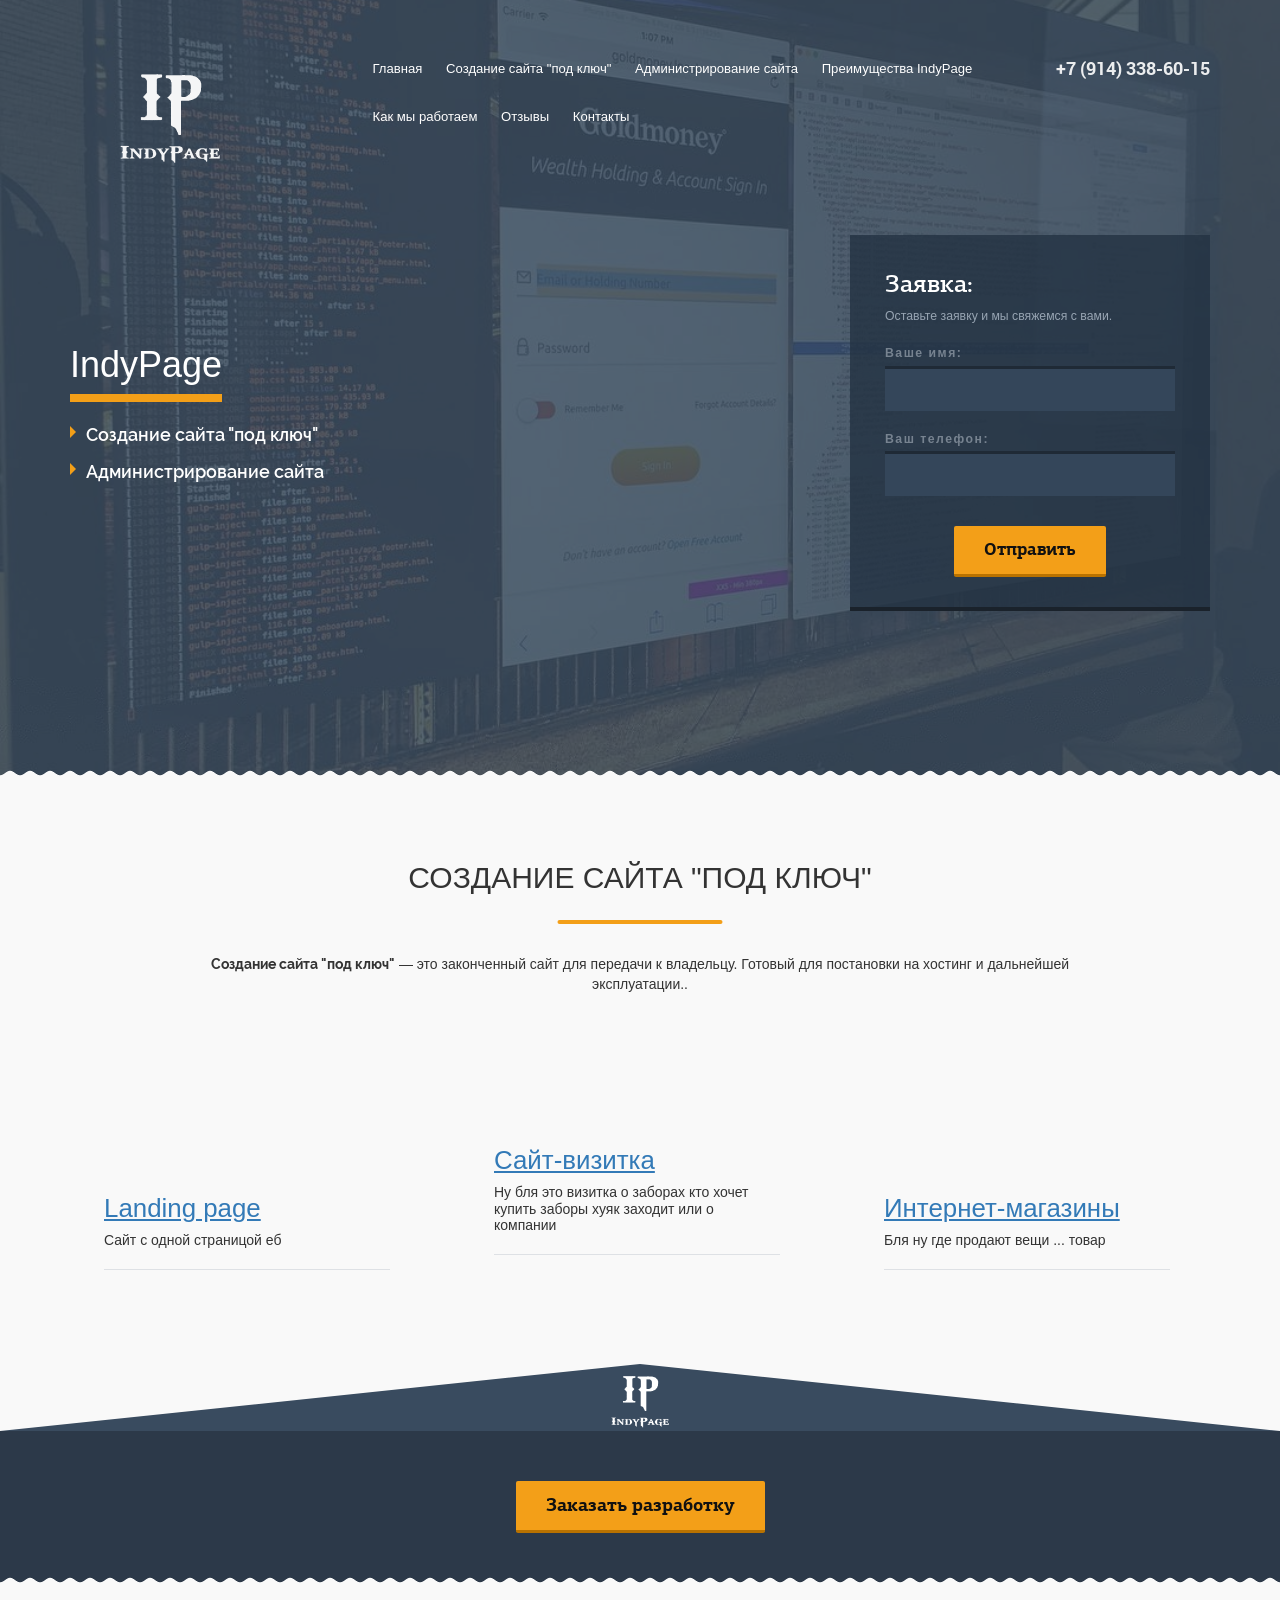
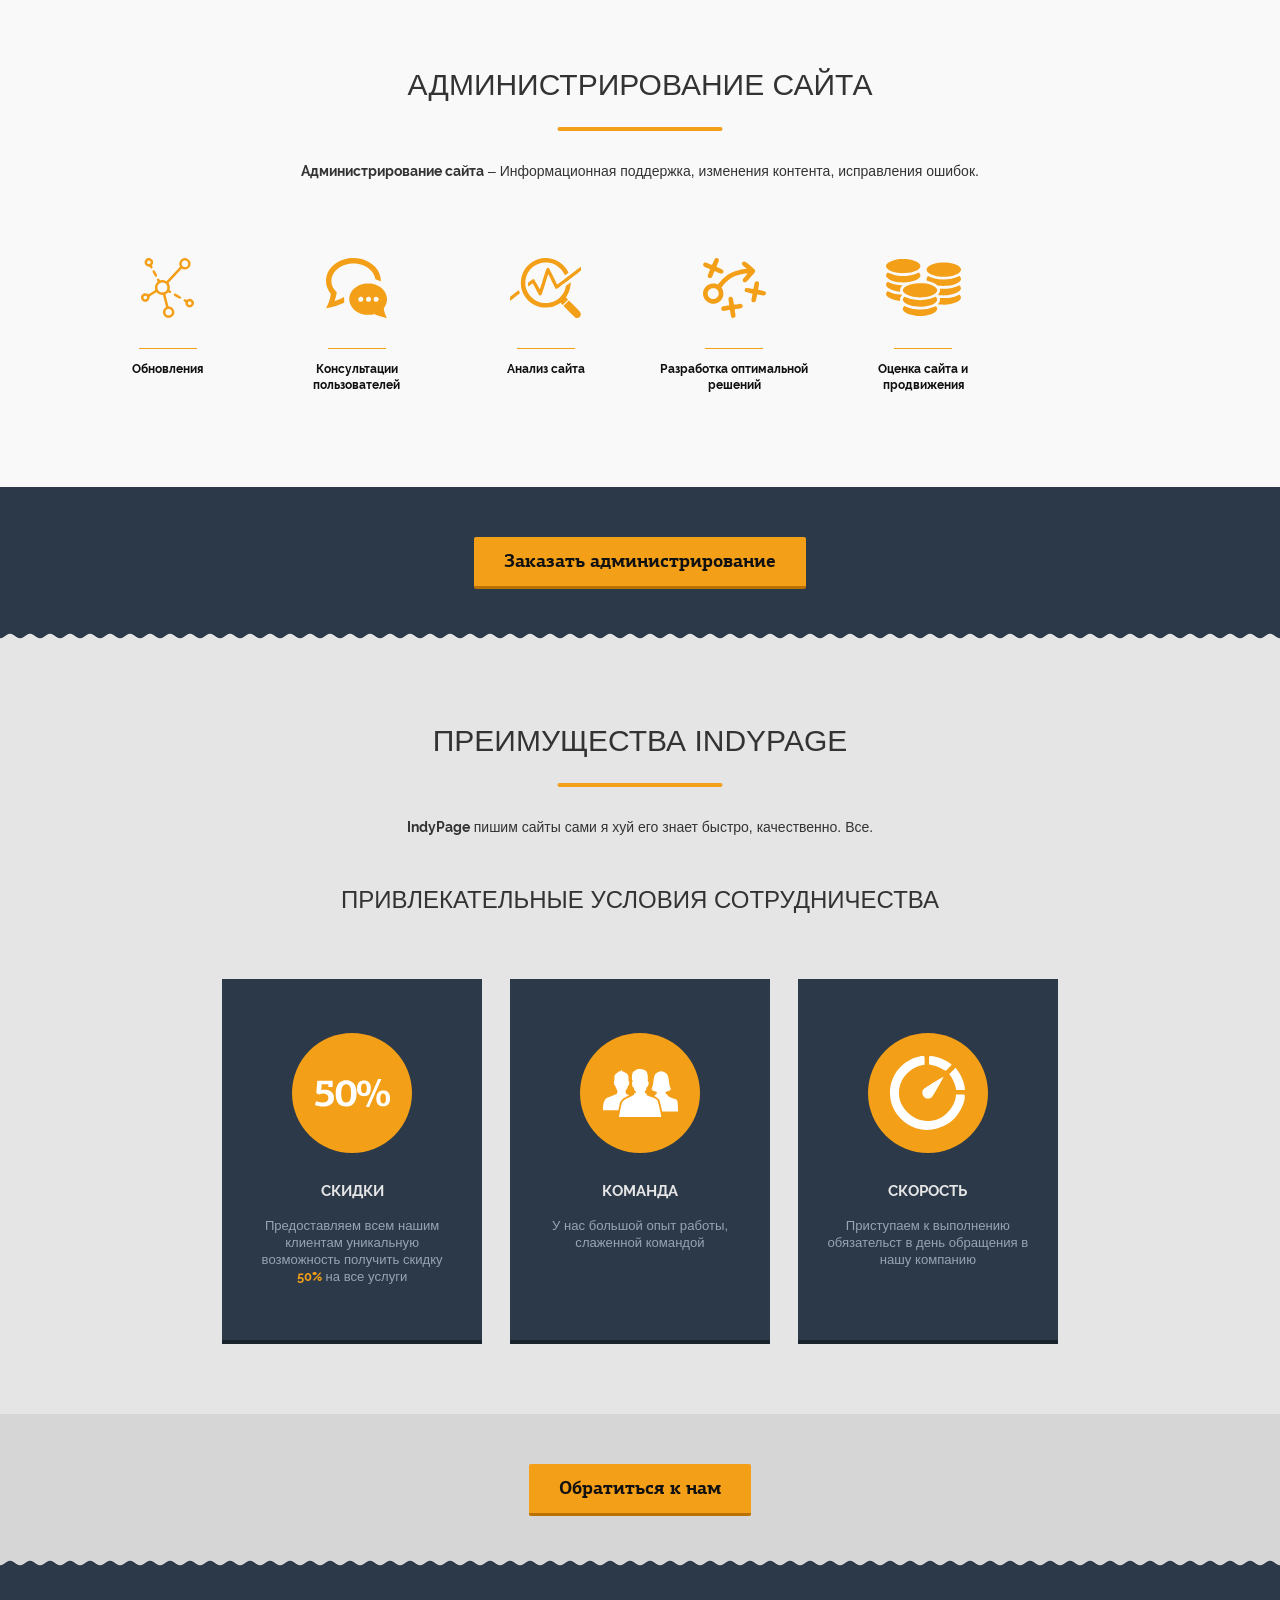
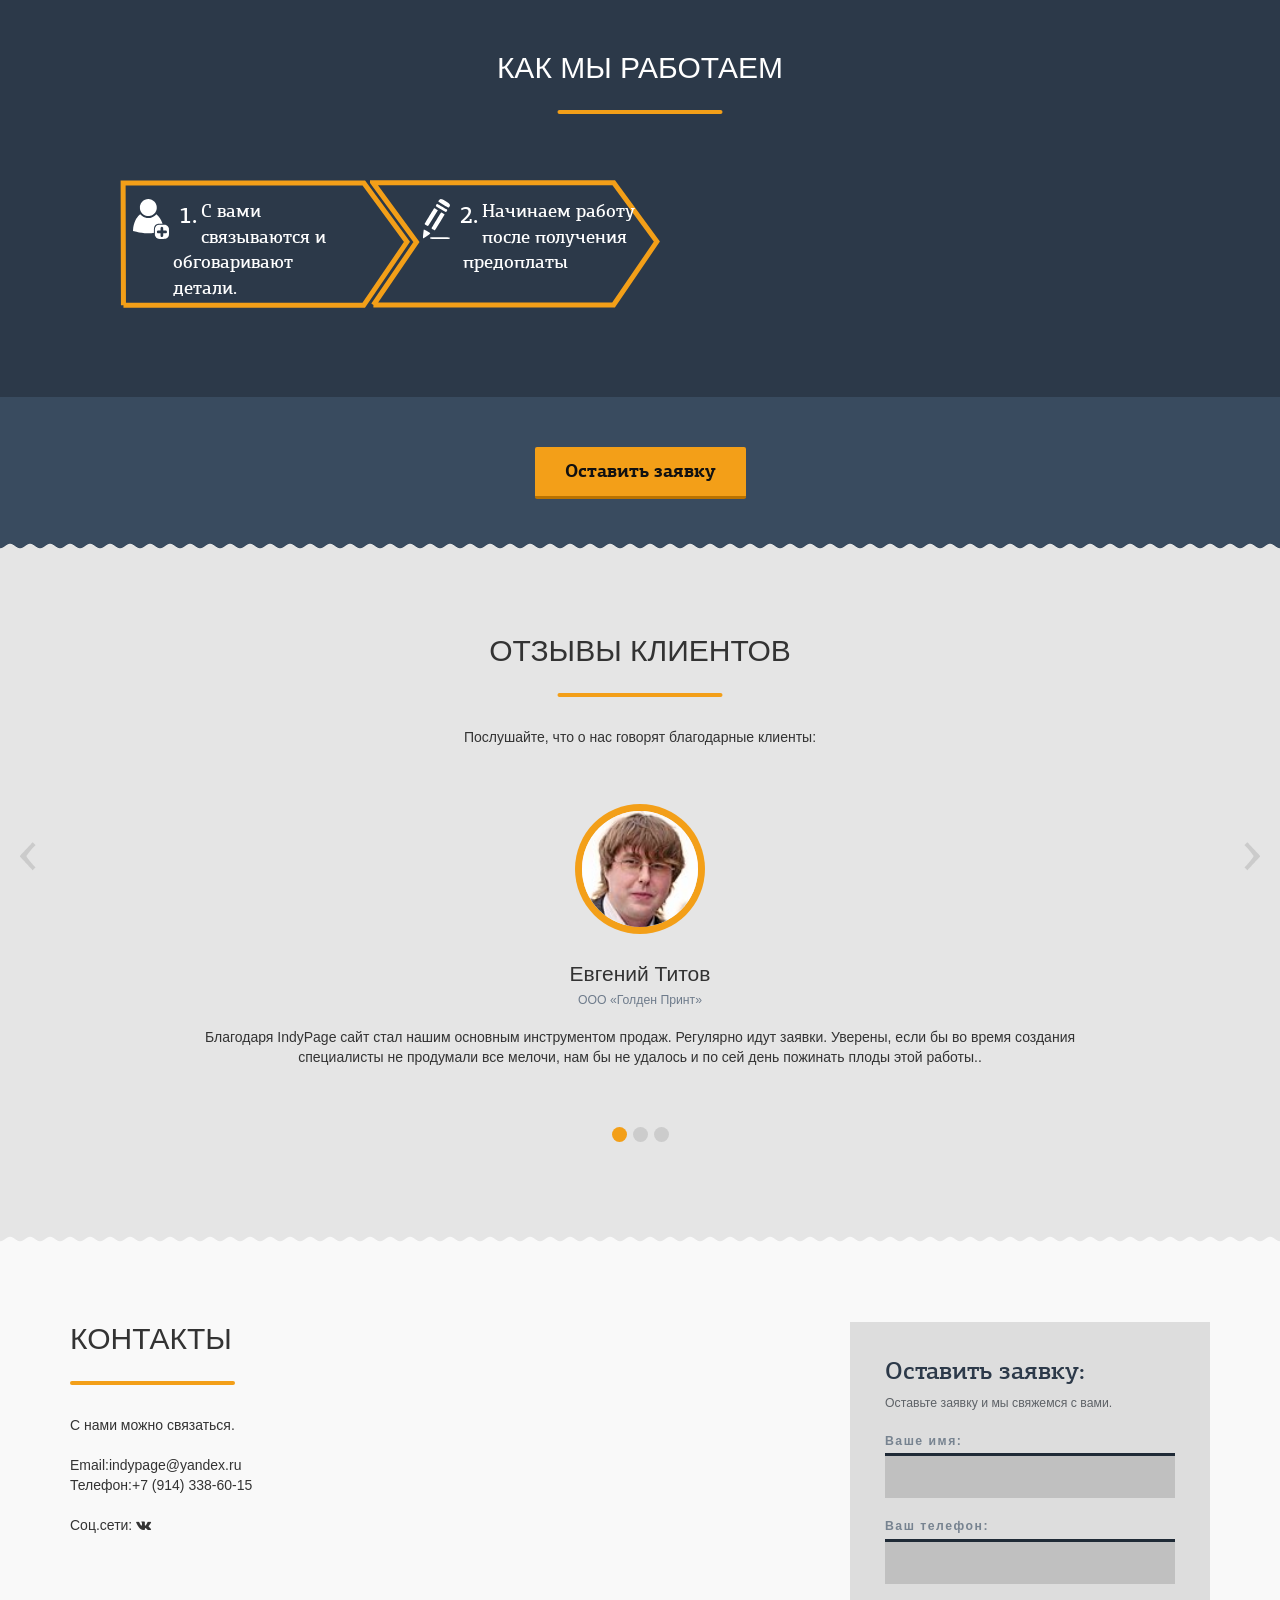
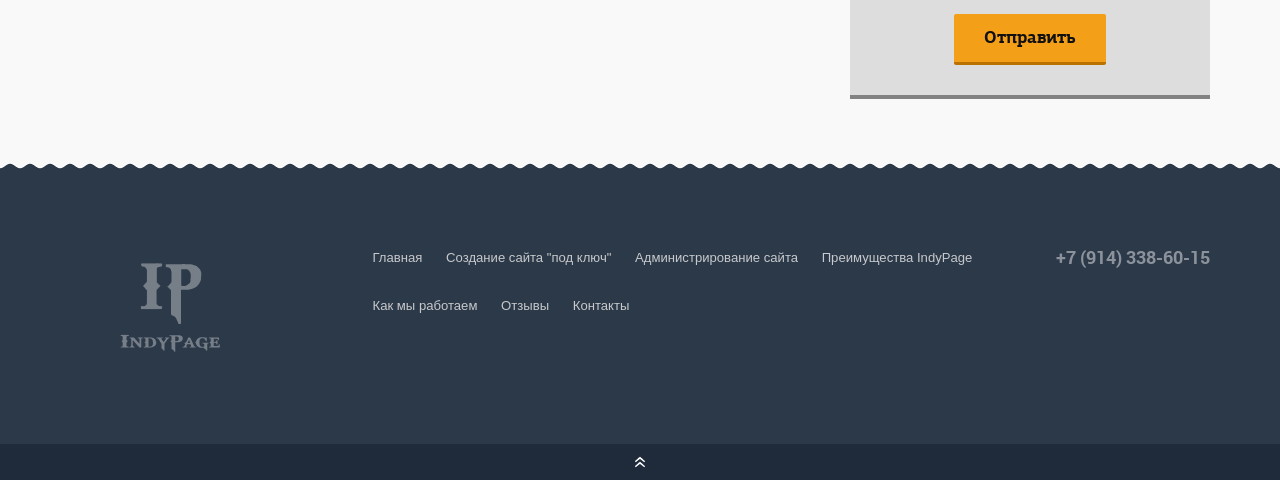
==== commit ba321fec: "Change brand" ====
--- a/app/index.html
+++ b/app/index.html
@@ -27,14 +27,14 @@
 
 	<meta http-equiv="X-UA-Compatible" content="IE=edge">
 	<meta name="viewport" content="width=device-width, initial-scale=1, maximum-scale=1">
-	<link rel="stylesheet" href="_header.min.css">
+	<link rel="stylesheet" href="css/_header.min.css">
 		<link rel="stylesheet" href="libs/font-awesome-4.2.0/css/font-awesome.min.css" />
-		<link rel="stylesheet" href="_main.min.css">
+		<link rel="stylesheet" href="css/_main.min.css">
 	<link rel="shortcut icon" href="img/logo48.png" type="image/x-icon">
 	<link rel="apple-touch-icon" href="img/logo57.png">
 	<link rel="apple-touch-icon" sizes="72x72" href="img/logo114.jpg">
 	<link rel="apple-touch-icon" sizes="114x114" href="img/logo114.jpg">
-	
+	<link rel="stylesheet" href="libs/bootstrap/css/bootstrap.min.css"/>
 
 </head>
 
@@ -724,8 +724,10 @@
 	{"src" : "libs/drawsvg/drawfillsvg.min.js", "async" : false},
 	{"src" : "libs/Magnific-Popup/jquery.magnific-popup.min.js", "async" : false},
 	{"src" : "libs/owl/owl.carousel.min.js", "async" : false},
+    {"src" : "libs/bootstrap/js/bootstrap.min.js", "async" : false},    
 	{"src" : "js/common.js", "async" : false}
 	]};!function(t,n,r){"use strict";var c=function(t){if("[object Array]"!==Object.prototype.toString.call(t))return!1;for(var r=0;r<t.length;r++){var c=n.createElement("script"),e=t[r];c.src=e.src,c.async=e.async,n.body.appendChild(c)}return!0};t.addEventListener?t.addEventListener("load",function(){c(r.scripts);},!1):t.attachEvent?t.attachEvent("onload",function(){c(r.scripts)}):t.onload=function(){c(r.scripts)}}(window,document,scr);
+    
 </script>
 
 </body>
--- a/app/css/_header.min.css
+++ b/app/css/_header.min.css
@@ -0,0 +1,306 @@
+body,h1,h2,h3,h4,h5,h6{
+    line-height:1.375em
+}
+body{
+    font-size:15px;
+    min-width:320px;
+    position:relative;
+    font-family:RalewayRegular,sans-serif;
+    overflow-x:hidden;
+    color:#333
+}
+.hidden{
+    display:none
+}
+a,a:active,a:focus,a:hover{
+    color:#F39F18;
+    text-decoration:underline;
+    outline:0
+}
+.headers,h1,h2,h3,h4,h5,h6{
+    font-family:PFCentroSlabProMedium,"Helvetica Neue",Helvetica,Roboto,Arial,sans-serif;
+    text-transform:uppercase;
+    font-weight:400;
+    color:#2c3949
+}
+.main-mnu li a:hover,.main-mnu li.active a{
+    color:#F39F18;
+    text-decoration:underline
+}
+h1{
+    font-size:3.125em
+}
+h2{
+    font-size:2em
+}
+h3{
+    font-size:1.625em
+}
+b,strong{
+    font-family:RalewayBold,"Helvetica Neue",Helvetica,Roboto,Arial,sans-serif;
+    font-weight:400
+}
+.before,.main-head::before{
+    content:'';
+    width:100%;
+    height:100%;
+    position:absolute;
+    left:0;top:0
+}
+.main-head,.phone-wrap{
+    position:relative
+}
+.trans{
+    -webkit-transition:all .5s ease;
+    transition:all .5s ease
+}
+.header-wrap ul,.main-mnu ul,.ulmnu{
+    list-style-type:none;
+    margin:0;
+    padding:0
+}
+.header-wrap ul li,.main-mnu ul li,.ulmnu li{
+    display:inline-block
+}
+.main-head{
+    min-height:620px;
+    background-size:cover;
+    background-position:center;
+    padding-bottom:120px
+}
+.main-head::before{
+    background-color:#394b5f;
+    opacity:.85
+}
+.main-head h1{
+    text-transform:none;
+    line-height:1.125em
+}
+.top-line{
+    padding-top:45px;
+    min-height:160px;
+    background-image:url(img/top_gradient.png);
+    background-repeat:repeat-x
+}
+.logo{
+    opacity:.95
+}
+.logo img{
+    width:200px
+}
+.main-mnu{
+    font-size:.9375em;
+ 
+}
+.main-mnu li{
+    line-height:48px;
+    padding:0 10px
+}
+.main-mnu li a{
+    -webkit-transition:all .5s ease;
+    transition:all .5s ease
+}
+.header-wrap ul li a,.main-mnu a{
+    text-decoration:none;
+    color:#fff
+}
+.phone-wrap .phone{
+    opacity:.9;
+    color:#fff;
+    font-family:RobotoBold,"Helvetica Neue",Helvetica,Roboto,Arial,sans-serif;
+    font-size:1.25em;
+    line-height:48px;
+    text-align:right;
+    white-space:nowrap
+}
+.phone-wrap .toggle-mnu{
+    float:right;
+    position:absolute;
+    right:0;
+    top:0;
+    text-align:center;
+    line-height:48px
+}
+.toggle-mnu{
+    display:block;
+    width:28px;
+    height:28px;
+    margin-top:14px
+}
+.toggle-mnu span:after,.toggle-mnu span:before{
+    content:"";
+    position:absolute;
+    left:0;
+    top:9px
+}
+.toggle-mnu span:after{
+    top:18px
+}
+.toggle-mnu span{
+    position:relative;
+    display:block
+}
+.toggle-mnu span,.toggle-mnu span:after,.toggle-mnu span:before{
+    width:100%;
+    height:2px;
+    background-color:#fff;
+    -webkit-transition:all .3s;transition:all .3s;
+    -webkit-backface-visibility:hidden;
+    backface-visibility:hidden;
+    -webkit-border-radius:2px;
+    border-radius:2px
+}
+.toggle-mnu.on span{
+    background-color:transparent
+}
+.toggle-mnu.on span:before{
+    -webkit-transform:rotate(45deg) translate(-1px,0);
+    -ms-transform:rotate(45deg) translate(-1px,0);
+    transform:rotate(45deg) translate(-1px,0)
+}
+.toggle-mnu.on span:after{
+    -webkit-transform:rotate(-45deg) translate(6px,-7px);
+    -ms-transform:rotate(-45deg) translate(6px,-7px);
+    transform:rotate(-45deg) translate(6px,-7px)
+}
+.toggle-mnu.on+#menu{
+    opacity:1;
+    visibility:visible
+}
+.header-wrap{
+    margin-top:40px
+}
+.header-wrap h1
+{margin-top:110px;
+    color:#fff;
+    border-bottom:#F39F18 8px solid;
+    display:inline-block;
+    padding-bottom:8px
+}
+.header-wrap ul{
+    margin-top:10px
+}
+.header-wrap ul li{
+    display:block;
+    font-family:RalewaySemiBold,"Helvetica Neue",Helvetica,Roboto,Arial,sans-serif;
+    font-size:18px;
+    position:relative;
+    margin-bottom:12px;
+    padding-left:16px
+}
+.forms h4,.forms input{
+    font-family:PFCentroSlabProMedium,"Helvetica Neue",Helvetica,Roboto,Arial,sans-serif
+}
+.header-wrap ul li::before{
+    content:'';
+    display:block;
+    height:11px;
+    height:0;
+    width:0;
+    border-bottom:6px solid transparent;
+    border-left:6px solid #F39F18;
+    border-top:6px solid transparent;
+    position:absolute;
+    top:4px;
+    left:0
+}
+.header-wrap ul li a:hover{
+    text-decoration:underline
+}
+.header-left{
+    margin-bottom:50px
+}
+.forms{
+    background-color:rgba(36,51,67,.8);
+    padding:35px 35px 30px;
+    color:#97a4b2;
+    font-size:.875em;
+    border-bottom:#1A222B 4px solid
+}
+.forms h4{
+    color:#fff;
+    font-size:2.0625em;
+    text-transform:none;
+    margin:0
+}
+.forms p{
+    line-height:1.4375em;
+    margin-top:10px
+}
+.forms label{
+    margin-top:20px;
+    margin-bottom:15px;
+    display:block
+}
+.forms label span{
+    letter-spacing:1.5px;
+    display:block;
+    margin-bottom:6px;
+    color:#778390
+}
+.forms input{
+    display:block;
+    width:100%;
+    border:none;
+    -webkit-box-shadow:0 -3px #1F2A36;
+    box-shadow:0 -3px #1F2A36;
+    background-color:#34465A;
+    text-indent:10px;
+    padding:10px 0;
+    -webkit-transition:all .5s ease;
+    transition:all .5s ease;
+    color:#fff;
+    font-size:1.25em
+}
+.buttons,.buttons:active,.buttons:focus,.buttons:hover{
+    color:#111;
+    text-decoration:none
+}
+.forms input:focus{
+    -webkit-box-shadow:0 -5px #F39F18;
+    box-shadow:0 -5px #F39F18;
+    background-color:#394E65
+}
+.forms .buttons{
+    margin-top:15px
+}
+.arrow-wrap,.button-wrap{
+    text-align:center
+}
+.buttons{
+    display:inline-block;
+    border:none;
+    background-color:#F39F18;
+    font-family:PFCentroSlabProBold,"Helvetica Neue",Helvetica,Roboto,Arial,sans-serif;
+    font-size:1.375em;
+    padding:12px 30px;
+    border-bottom:#B97200 3px solid;
+    -webkit-transition:all .25s ease;
+    transition:all .25s ease;
+    -webkit-border-radius:2px;
+    border-radius:2px
+}
+.buttons:hover{
+    background-color:#FFB338
+}
+.buttons:active{
+    background-color:#DB8C0E
+}
+.arrow-wrap{
+    position:relative;
+    z-index:2;
+    top:50px
+}
+.arrow-bottom{
+    display:inline-block;
+    width:40px;
+    height:40px;
+    background-image:url(img/arrow_down.png);
+    cursor:pointer;
+    opacity:.7;
+    -webkit-transition:all .25s ease;
+    transition:all .25s ease
+}
+.arrow-bottom:hover{
+    opacity:1
+}
--- a/app/css/_main.min.css
+++ b/app/css/_main.min.css
@@ -0,0 +1,1402 @@
+.mfp-bg,.mfp-wrap{
+    position:fixed;left:0;top:0
+}
+.mfp-wrap,.owl-carousel .owl-item,.owl-carousel .owl-video-play-icon{
+    -webkit-backface-visibility:hidden
+}
+.mfp-bg,.mfp-container,.mfp-wrap{
+    height:100%;width:100%
+}
+.homesect a:hover,.mfp-close{
+    text-decoration:none
+}
+.mfp-container:before,.mfp-figure:after{
+    content:''
+}
+.mfp-arrow,.owl-carousel,.owl-carousel .owl-item{
+    -webkit-tap-highlight-color:transparent
+}
+.mfp-bg{
+    z-index:1042;
+    overflow:hidden;
+    background:#0b0b0b;
+    opacity:.8;
+    filter:alpha(opacity=80)
+}
+.mfp-wrap{
+    z-index:1043;outline:0!important
+}
+.mfp-container{
+    text-align:center;
+    position:absolute;
+    left:0;
+    top:0;
+    padding:0 8px;
+    -webkit-box-sizing:border-box;
+    -moz-box-sizing:border-box;
+    box-sizing:border-box
+}
+.mfp-container:before{
+    display:inline-block;
+    height:100%;
+    vertical-align:middle
+}
+.mfp-align-top .mfp-container:before{
+    display:none
+}
+.mfp-content{
+    position:relative;
+    display:inline-block;
+    vertical-align:middle;
+    margin:0 auto;
+    text-align:left;
+    z-index:1045
+}
+.mfp-close,.mfp-preloader{
+    text-align:center;
+    position:absolute
+}
+.mfp-ajax-holder .mfp-content,.mfp-inline-holder .mfp-content{
+    width:100%;cursor:auto
+}
+.mfp-ajax-cur{
+    cursor:progress
+}
+.mfp-zoom-out-cur,.mfp-zoom-out-cur .mfp-image-holder .mfp-close{
+    cursor:-webkit-zoom-out;
+    cursor:zoom-out
+}
+.mfp-zoom{
+    cursor:pointer;
+    cursor:-webkit-zoom-in;
+    cursor:zoom-in
+}
+.mfp-auto-cursor .mfp-content{
+    cursor:auto
+}
+.mfp-arrow,.mfp-close,.mfp-counter,.mfp-preloader{
+    -webkit-user-select:none;
+    -moz-user-select:none;
+    -ms-user-select:none;
+    user-select:none
+}
+.mfp-loading.mfp-figure{
+    display:none
+}
+.mfp-hide{
+    display:none!important
+}
+.mfp-preloader{
+    color:#CCC;
+    top:50%;
+    width:auto;
+    margin-top:-.8em;
+    left:8px;
+    right:8px;
+    z-index:1044
+}
+.mfp-preloader a{
+    color:#CCC
+}
+.mfp-close,.mfp-preloader a:hover{
+    color:#FFF
+}
+.mfp-s-error .mfp-content,.mfp-s-ready .mfp-preloader{
+    display:none
+}
+button.mfp-arrow,button.mfp-close{
+    overflow:visible;
+    cursor:pointer;
+    background:0 0;
+    border:0;-webkit-appearance:none;
+    display:block;
+    outline:0;
+    padding:0;
+    z-index:1046;
+    -webkit-box-shadow:none;
+    box-shadow:none
+}
+button::-moz-focus-inner{
+    padding:0;
+    border:0
+}
+.mfp-close{
+    width:44px;
+    height:44px;
+    line-height:44px;
+    right:0;
+    top:0;
+    opacity:.65;
+    filter:alpha(opacity=65);
+    padding:0 0 18px 10px;
+    font-style:normal;
+    font-size:28px;
+    font-family:Arial,Baskerville,monospace
+}
+.cards .card h4,.homesect .section-head .p a,.homesect .section-head p a,.s2-items .s2-item-text,.teams .card h4,.teams .team h4{
+    font-family:RalewayBold,"Helvetica Neue",Helvetica,Roboto,Arial,sans-serif
+}
+.mfp-close:focus,.mfp-close:hover{
+    opacity:1;
+    filter:alpha(opacity=100)
+}
+.mfp-close:active{
+    top:1px
+}
+.mfp-close-btn-in .mfp-close{
+    color:#333
+}
+.mfp-iframe-holder .mfp-close,.mfp-image-holder .mfp-close{
+    color:#FFF;
+    right:-6px;
+    text-align:right;
+    padding-right:6px;
+    width:100%
+}
+.mfp-counter{
+    position:absolute;
+    top:0;
+    right:0;
+    color:#CCC;
+    font-size:12px;
+    line-height:18px;
+    white-space:nowrap
+}
+.mfp-figure,img.mfp-img{
+    line-height:0
+}
+.mfp-arrow{
+    position:absolute;
+    opacity:.65;
+    filter:alpha(opacity=65);
+    margin:-55px 0 0;
+    top:50%;
+    padding:0;
+    width:90px;
+    height:110px
+}
+.mfp-arrow:active{
+    margin-top:-54px
+}
+.mfp-arrow:focus,.mfp-arrow:hover{
+    opacity:1;
+    filter:alpha(opacity=100)
+}
+.mfp-arrow .mfp-a,.mfp-arrow .mfp-b,.mfp-arrow:after,.mfp-arrow:before{
+    content:'';
+    display:block;
+    width:0;
+    height:0;
+    position:absolute;
+    left:0;
+    top:0;
+    margin-top:35px;
+    margin-left:35px;
+    border:inset transparent
+}
+.mfp-arrow .mfp-a,.mfp-arrow:after{
+    border-top-width:13px;
+    border-bottom-width:13px;
+    top:8px
+}
+.mfp-arrow .mfp-b,.mfp-arrow:before{
+    border-top-width:21px;
+    border-bottom-width:21px;
+    opacity:.7
+}
+.mfp-arrow-left{
+    left:0
+}
+.mfp-arrow-left .mfp-a,.mfp-arrow-left:after{
+    border-right:17px solid #FFF;
+    margin-left:31px
+}
+.mfp-arrow-left .mfp-b,.mfp-arrow-left:before{
+    margin-left:25px;
+    border-right:27px solid #3F3F3F
+}
+.mfp-arrow-right{
+    right:0
+}
+.mfp-arrow-right .mfp-a,.mfp-arrow-right:after{
+    border-left:17px solid #FFF;
+    margin-left:39px
+}
+.mfp-arrow-right .mfp-b,.mfp-arrow-right:before{
+    border-left:27px solid #3F3F3F
+}
+.mfp-iframe-holder
+{
+    padding-top:40px;
+    padding-bottom:40px
+}
+.mfp-iframe-holder .mfp-content{
+    line-height:0;
+    width:100%;
+    max-width:900px
+}
+.mfp-image-holder .mfp-content,img.mfp-img{
+    max-width:100%
+}
+.mfp-iframe-holder .mfp-close{
+    top:-40px
+}
+.mfp-iframe-scaler{
+    width:100%;
+    height:0;
+    overflow:hidden;
+    padding-top:56.25%
+}
+.mfp-iframe-scaler iframe{
+    position:absolute;
+    display:block;
+    top:0;
+    left:0;
+    width:100%;
+    height:100%;
+    -webkit-box-shadow:0 0 8px rgba(0,0,0,.6);
+    box-shadow:0 0 8px rgba(0,0,0,.6);
+    background:#000
+}
+.mfp-figure:after,img.mfp-img{
+    width:auto;
+    height:auto;
+    display:block
+}
+img.mfp-img{
+    -webkit-box-sizing:border-box;
+    -moz-box-sizing:border-box;
+    box-sizing:border-box;
+    padding:40px 0;
+    margin:0 auto
+}
+.mfp-figure:after{
+    position:absolute;
+    left:0;
+    top:40px;
+    bottom:40px;
+    right:0;
+    z-index:-1;
+    -webkit-box-shadow:0 0 8px rgba(0,0,0,.6);
+    box-shadow:0 0 8px rgba(0,0,0,.6);
+    background:#444
+}
+.mfp-figure small{
+    color:#BDBDBD;
+    display:block;
+    font-size:12px;
+    line-height:14px
+}
+.mfp-figure figure{
+    margin:0
+}
+.mfp-bottom-bar{
+    margin-top:-36px;
+    position:absolute;
+    top:100%;
+    left:0;
+    width:100%;
+    cursor:auto
+}
+.mfp-title{
+    text-align:left;
+    line-height:18px;
+    color:#F3F3F3;
+    word-wrap:break-word;
+    padding-right:36px
+}
+.mfp-gallery .mfp-image-holder .mfp-figure{
+    cursor:pointer
+}
+@media screen and (max-width:800px) and (orientation:landscape),screen and (max-height:300px){.mfp-img-mobile .mfp-image-holder{
+    padding-left:0;padding-right:0
+    }
+    .mfp-img-mobile img.mfp-img{
+        padding:0
+    }
+    .mfp-img-mobile .mfp-figure:after{
+        top:0;bottom:0
+    }
+    .mfp-img-mobile .mfp-figure small{
+        display:inline;
+        margin-left:5px
+    }
+    .mfp-img-mobile .mfp-bottom-bar{
+        background:rgba(0,0,0,.6);
+        bottom:0;
+        margin:0;
+        top:auto;
+        padding:3px 5px;
+        position:fixed;
+        -webkit-box-sizing:border-box;
+        -moz-box-sizing:border-box;
+        box-sizing:border-box
+    }
+    .mfp-img-mobile .mfp-bottom-bar:empty{
+        padding:0
+    }
+    .mfp-img-mobile .mfp-counter{
+        right:5px;
+        top:3px
+    }
+    .mfp-img-mobile .mfp-close{
+        top:0;
+        right:0;
+        width:35px;
+        height:35px;
+        line-height:35px;
+        background:rgba(0,0,0,.6);
+        position:fixed;
+        text-align:center;
+        padding:0
+    }
+}@media all and (max-width:900px)
+{
+    .mfp-arrow{
+        -webkit-transform:scale(.75);
+        -ms-transform:scale(.75);
+        transform:scale(.75)
+    }
+    .mfp-arrow-left
+    {
+        -webkit-transform-origin:0;
+        -ms-transform-origin:0;
+        transform-origin:0
+    }
+    .mfp-arrow-right{
+        -webkit-transform-origin:100%;
+        -ms-transform-origin:100%;
+        transform-origin:100%
+    }
+    .mfp-container{
+        padding-left:6px;
+        padding-right:6px
+    }
+}
+.mfp-ie7 .mfp-img{
+    padding:0
+}.mfp-ie7 .mfp-bottom-bar{
+    width:600px;
+    left:50%;
+    margin-left:-300px;
+    margin-top:5px;
+    padding-bottom:5px
+}
+.mfp-ie7 .mfp-container{
+    padding:0
+}
+.mfp-ie7 .mfp-content{
+    padding-top:44px
+}
+.mfp-ie7 .mfp-close{
+    top:0;
+    right:0;
+    padding-top:0
+}
+.owl-carousel .animated{
+    -webkit-animation-duration:1000ms;
+    animation-duration:1000ms;
+    -webkit-animation-fill-mode:both;
+    animation-fill-mode:both
+}
+.owl-carousel .owl-animated-in{
+    z-index:0
+}
+.owl-carousel .owl-animated-out{
+    z-index:1
+}
+.owl-carousel .fadeOut{
+    -webkit-animation-name:fadeOut;
+    animation-name:fadeOut
+}
+@-webkit-keyframes fadeOut{0%{opacity:1}100%{opacity:0}}@keyframes fadeOut{0%{opacity:1}100%{opacity:0}}
+.owl-height{
+    -webkit-transition:height 500ms ease-in-out;
+    transition:height 500ms ease-in-out}
+.owl-carousel
+{
+    display:none;
+    width:100%;
+    position:relative;
+    z-index:1
+}
+.owl-carousel .owl-stage{
+    position:relative;
+    -ms-touch-action:pan-Y
+}
+.owl-carousel .owl-stage:after{
+    content:".";
+    display:block;
+    clear:both;
+    visibility:hidden;
+    line-height:0;
+    height:0
+}
+.owl-carousel .owl-stage-outer{
+    position:relative;
+    overflow:hidden;
+    -webkit-transform:translate3d(0,0,0)
+}
+.owl-carousel .owl-controls .owl-dot,.owl-carousel .owl-controls .owl-nav .owl-next,.owl-carousel .owl-controls .owl-nav .owl-prev{
+    cursor:pointer;
+    cursor:hand;
+    -webkit-user-select:none;
+    -khtml-user-select:none;
+    -moz-user-select:none;
+    -ms-user-select:none;
+    user-select:none
+}
+.owl-carousel.owl-loaded{
+    display:block
+}
+.owl-carousel.owl-loading{
+    opacity:0;
+    display:block
+}
+.owl-carousel.owl-hidden{
+    opacity:0
+}
+.owl-carousel .owl-refresh .owl-item{
+    display:none
+}
+.owl-carousel .owl-item{
+    position:relative;
+    min-height:1px;
+    float:left;
+    -webkit-touch-callout:none;
+    -webkit-user-select:none;
+    -moz-user-select:none;
+    -ms-user-select:none;
+    user-select:none
+}
+.owl-carousel .owl-item img{
+    display:block;
+    width:100%;
+    -webkit-transform-style:preserve-3d;
+    transform-style:preserve-3d
+}
+.owl-carousel.owl-text-select-on .owl-item{
+    -webkit-user-select:auto;
+    -moz-user-select:auto;
+    -ms-user-select:auto;
+    user-select:auto
+}
+.owl-carousel .owl-grab{
+    cursor:move;
+    cursor:-webkit-grab;
+    cursor:-o-grab;
+    cursor:-ms-grab;
+    cursor:-moz-grab;
+    cursor:grab
+}
+.owl-carousel.owl-rtl{
+    direction:rtl
+}
+.owl-carousel.owl-rtl .owl-item{
+    float:right
+}
+.no-js .owl-carousel{
+    display:block
+}
+.owl-carousel .owl-item .owl-lazy{
+    opacity:0;
+    -webkit-transition:opacity 400ms ease;
+    transition:opacity 400ms ease
+}
+.owl-carousel .owl-video-wrapper{
+    position:relative;
+    height:100%;
+    background:#000
+}
+.owl-carousel .owl-video-play-icon{
+    position:absolute;
+    height:80px;
+    width:80px;
+    left:50%;
+    top:50%;
+    margin-left:-40px;
+    margin-top:-40px;
+    background:url(owl.video.play.png) no-repeat;
+    cursor:pointer;
+    z-index:1;
+    -webkit-transition:scale 100ms ease;
+    transition:scale 100ms ease
+}
+.owl-carousel .owl-video-play-icon:hover{
+    -webkit-transition:scale(1.3,1.3);
+    transition:scale(1.3,1.3)
+}
+.owl-carousel .owl-video-playing .owl-video-play-icon,.owl-carousel .owl-video-playing .owl-video-tn{
+    display:none
+}
+.owl-carousel .owl-video-tn{
+    opacity:0;
+    height:100%;
+    background-position:center center;
+    background-repeat:no-repeat;
+    background-size:contain;
+    -webkit-transition:opacity 400ms ease;
+    transition:opacity 400ms ease}
+.owl-carousel .owl-video-frame{
+    position:relative;
+    z-index:1}::-webkit-input-placeholder{
+        color:#fff;
+        opacity:1
+}:-moz-placeholder{
+    color:#fff;
+    opacity:1
+}::-moz-placeholder{
+    color:#fff;
+    opacity:1
+}:-ms-input-placeholder{
+    color:#fff;
+    opacity:1
+}
+body input:focus:required:invalid,body input:required:valid,body textarea:focus:required:invalid,body textarea:required:valid{
+    color:#fff
+}
+.homesect{
+    padding-top:65px;
+    background-color:#F9F9F9;
+    position:relative
+}
+.homesect .section-head{
+    margin-bottom:65px
+}
+.homesect .section-head .p,.homesect .section-head p{
+    margin-top:60px;
+    text-align:center;
+    -webkit-animation-delay:.4s;
+    animation-delay:.4s
+}
+.homesect .section-head h2{
+    text-align:center;
+    position:relative
+}
+.homesect .section-head h2::after,.homesect::before{
+    position:absolute;content:''
+}
+.homesect .section-head h2::after{
+    height:4px;
+    background-color:#F39F18;
+    width:165px;
+    display:block;
+    bottom:-30px;
+    left:50%;
+    -webkit-transform:translate(-50%,0);
+    -ms-transform:translate(-50%,0);
+    transform:translate(-50%,0);
+    -webkit-border-radius:10em;
+    border-radius:10em
+}
+.homesect .section-head h3{
+    text-align:center;
+    margin-top:50px
+}
+.homesect .section-bottom{
+    background-color:#2C3949;
+    padding:50px 0;
+    text-align:center
+}
+.homesect .section-bottom .buttons{
+    font-size:1.25em
+}
+.homesect::before{
+    height:6px;
+    width:100%;
+    top:-6px;
+    background-image:url(img/bah_1.png)
+}
+.section_1 .section-content,.section_3 .section-content{
+
+}
+.section_1 .section-bottom,.section_3 .section-bottom{
+    background-color:#2C3949
+}
+.section-content{
+    position:relative;
+    padding-bottom:80px;
+         padding-top:80px;
+}
+.section-content .info-item-wrap:last-child .info-item,.section-content .info-item-wrap:nth-child(4) .info-item{
+    margin-bottom:0
+}
+.section-content .s1-bottom-triangle{
+    height:67px;
+    position:absolute;
+    bottom:0;
+    background-image:url(img/s1_triangle.svg);
+    z-index:2;
+    width:100%;
+    background-position:top;
+    background-size:100% 100%;
+    text-align:center
+}
+.section-content .s1-bottom-triangle .triangle-logo{
+    width:116px;
+    margin-top:-5px
+}
+.s1-bottom
+{
+    padding:15px 0 50px;
+    background-color:#394B5F
+}
+.info-item p,.s2-items{
+    padding-bottom:20px
+}
+.s1-bottom .info-item{
+    margin:15px 0 0
+}
+.s1-bottom .info-item p{
+    color:#fff;
+    border-color:#546476;
+    margin-bottom:0
+}
+.s1-bottom .info-item-wrap:nth-child(2) .info-item{
+    margin-top:65px
+}
+.info-item{
+    padding-left:34px;
+    max-width:320px;
+    line-height:1.1875em;
+    margin:48px 0
+}
+.info-item h4{
+    margin-top:0;
+    margin-bottom:10px
+}
+.info-item h4 a{
+    font-size:1.4375em;
+    line-height:.875em;
+    text-decoration:underline;
+    text-transform:none
+}
+.info-item p{
+    font-size:1em;
+    border-bottom:#DEE1E5 1px solid
+}
+.info-item-wrap:nth-child(2) .info-item{
+    margin-top:0
+}
+.scales{
+    width:160px;
+    position:absolute;
+    top:-130px;
+    left:50%;
+    -webkit-transform:translate(-50%,0);
+    -ms-transform:translate(-50%,0);
+    transform:translate(-50%,0);
+    z-index:-1
+}
+.s2-items .s2-item{
+    text-align:center;
+    color:#111;
+    margin-bottom:75px;
+    display:block;
+    -webkit-transition:all .25s ease;
+    transition:all .25s ease
+}
+.s2-items .s2-item:hover{
+    color:#F39F18
+}
+.s2-items .s2-item>span{
+    display:block
+}
+.s2-items .s2-item-text{
+    font-size:.875em;
+    line-height:1.25em
+}
+.s2-items .img-wrap{
+    padding-bottom:32px;
+    margin-bottom:12px;
+    display:block;
+    position:relative;
+    line-height:60px
+}
+.s2-items .img-wrap::before{
+    content:'';
+    position:absolute;
+    height:1px;
+    background-color:#F39F18;
+    width:58px;
+    bottom:0;
+    left:50%;
+    -webkit-transform:translate(-50%,0);
+    -ms-transform:translate(-50%,0);
+    transform:translate(-50%,0)
+}
+.s2-items .img-wrap img{
+    max-width:75px;
+    max-height:60px;
+    width:auto
+}
+.img-wrap img{
+    width:100%;
+    max-width:100%
+}
+.s2-items-container{
+    text-align:center
+}
+.s2-item-wrap{
+    display:inline-block;
+    float:none;
+    padding:0 15px;
+    width:185px;
+    vertical-align:top;
+    opacity:0;
+    -webkit-transition:all .5s ease;
+    transition:all .5s ease;
+    -webkit-transform:translateY(-25px);
+    -ms-transform:translateY(-25px);
+    transform:translateY(-25px)
+}
+.s2-item-wrap.on{
+    opacity:1;
+    -webkit-transform:translateY(0);
+    -ms-transform:translateY(0);
+    transform:translateY(0)
+}
+.s2-item-wrap:hover{
+    -webkit-transform:translateY(-10px);
+    -ms-transform:translateY(-10px);
+    transform:translateY(-10px)
+}
+.s_dark{
+    background-color:#2C3949
+}
+.s_dark:before{
+    background-image:url(img/bah_2.png)
+}
+.s_dark .section-head h2{
+    color:#fff
+}
+.s_dark .section-head p{
+    color:#e5e5e5
+}
+.s_dark .section-bottom{
+    background-color:#394B5F;
+    margin-top:60px
+}
+.section_3 .section-head{
+    margin-bottom:20px
+}
+.section_3 .section-content{
+    min-height:850px;
+    background-image:url(img/s3_sun_bg.png);
+    padding-bottom:0;
+    padding-top:62px
+}
+.section_3 .section-content .info-item{
+    margin-top:60px
+}
+.section_3 .section-content .info-item p{
+    color:#fff;
+    border-bottom:0
+}
+.section_3 .info-item-wrap:nth-child(2) .info-item{
+    margin-top:0
+}.section_3 .info-item-wrap:nth-child(4) .info-item,.section_3 .info-item-wrap:nth-child(6) .info-item{
+    margin-top:50px
+}
+.section_3 .info-item-wrap:nth-child(8) .info-item{
+    margin-top:170px
+}
+.section_3 .info-item-wrap:nth-child(1) .info-item,.section_3 .info-item-wrap:nth-child(7) .info-item{
+    margin-left:82px
+}
+.section_3 .info-item-wrap:nth-child(3) .info-item,.section_3 .info-item-wrap:nth-child(9) .info-item{
+    margin-left:-35px
+}
+.section_3 .info-item-wrap:nth-child(6) .info-item{
+    margin-left:30px
+}
+.section_3 .section-bottom{
+    margin-top:25px
+}
+.s3-img-wrap{
+    width:130px;
+    height:130px;
+    background-color:#F39F18;
+    text-align:center;
+    -webkit-border-radius:10em;
+    border-radius:10em;
+    margin:54px 0 0 115px
+}
+.s3-img-wrap img{
+    width:70px;
+    margin-top:29px
+}
+.s_gray{
+    background-color:#E5E5E5
+}
+.s_gray::before{
+    background-image:url(img/bah_3.png)
+}
+.s_gray .section-bottom{
+    background-color:#D6D6D6
+}
+.section-pb{
+    padding-bottom:70px
+}
+.cards,.teams{
+    text-align:center;
+    -webkit-perspective:600px;
+    perspective:600px
+}
+.cards .card,.teams .card,.teams .team{
+    width:260px;
+    -webkit-transition:all 1.2s ease;
+    transition:all 1.2s ease;
+    display:inline-block;
+    background-color:#2C3949;
+    margin:0 12px 30px;
+    color:#97a4b2;
+    font-size:.9375em;
+    line-height:1.3125em;
+    padding:54px 28px 48px;
+    vertical-align:top;
+    border-bottom:#1A222B 4px solid
+}
+.cards .card-on,.teams .card-on{
+    opacity:1
+}
+.cards .card-off,.teams .card-off{
+    -webkit-transform:rotateY(100deg);
+    transform:rotateY(100deg);
+    opacity:0
+}
+.cards .card:hover,.teams .card:hover,.teams .team:hover{
+    border-color:#F39F18
+}
+.cards .card:hover .img-wrap,.teams .card:hover .img-wrap,.teams .team:hover .img-wrap{
+    -webkit-transform:scale(1.1);
+    -ms-transform:scale(1.1);
+    transform:scale(1.1)
+}
+.cards .card .img-wrap,.teams .card .img-wrap,.teams .team .img-wrap{
+    -webkit-transition:all .25s ease;
+    transition:all .25s ease
+}
+.cards .card h4,.teams .card h4,.teams .team h4{
+    color:#E5E5E5;
+    font-size:1.125em;
+    margin-top:30px;
+    margin-bottom:18px
+}
+.cards .card p,.teams .card p,.teams .team p{
+    margin-bottom:0;
+    margin-top:0;
+    height:75px
+}
+.cards .card p strong,.teams .card p strong,.teams .team p strong{
+    color:#F39F18
+}
+.cards .card .card-icon,.teams .card .card-icon,.teams .team .card-icon{
+    width:120px;
+    height:120px;
+    line-height:120px;
+    background-color:#F39F18;
+    -webkit-border-radius:10em;
+    border-radius:10em;
+    display:inline-block
+}
+.cards .card .card-icon img,.teams .card .card-icon img,.teams .team .card-icon img{
+    width:75px
+}
+.section_4 h3{
+    margin-bottom:0
+}
+.section_4 .section-pb{
+    padding-bottom:40px
+}
+.triangles-container{
+    color:#fff;
+    font-family:PFCentroSlabProMedium,"Helvetica Neue",Helvetica,Roboto,Arial,sans-serif;
+    font-size:1.2875em;
+    margin:20px 0 0px;
+    text-align:center
+}
+.triangles-container .tc-item{
+    width:290px;
+    height:158px;
+    display:inline-block;
+    position:relative;
+    margin-left:-45px;
+    vertical-align:top;
+    cursor:default;
+    -webkit-transition:all .5s ease;
+    transition:all .5s ease
+}
+.triangles-container .tc-item:first-child{
+    margin-left:0
+}
+.triangles-container .tc-item:first-child .tc-content{
+    margin-left:20px;
+    width:200px;
+}
+.triangles-container .tc-item:hover{
+    -webkit-transform:scale(1.08);
+    -ms-transform:scale(1.08);
+    transform:scale(1.08);
+    z-index:3
+}
+.triangles-container .tc-item:hover path{
+    fill-opacity:0!important;
+    stroke-opacity:1!important
+}
+.triangles-container .tc-item svg{
+    position:absolute;
+    top:0;
+    left:0;
+    z-index:0
+}
+.triangles-container .tc-item .tc-content{
+    position:relative;
+    z-index:1;
+    margin-top:20px;
+    margin-left:60px;
+    text-align:left;
+    padding-left:33px;
+    opacity:0;
+    -webkit-transition:all 1s ease;
+    transition:all 1s ease;
+
+    
+}
+.slider .owl-controls,.slider .slide{
+    text-align:center
+}
+.teams .team-on,.triangles-container .tc-item .tc-content-on{
+    opacity:1
+}
+.triangles-container .tc-item .tc-content span{
+    font-size:1.25em;
+    margin-left:-22px;
+    position:absolute
+}
+.triangles-container .tc-item .tc-content img{
+    height:40px;
+    float:left;
+    margin-left:-40px;
+    margin-right:32px
+}
+.teams .team{
+    background-color:#E5E5E5;
+    border-color:#D6D6D6
+}
+.teams .team-off{
+    -webkit-transform:rotateY(100deg);
+    transform:rotateY(100deg);
+    opacity:0
+}
+.teams .team .card-icon{
+    overflow:hidden;
+    line-height:0;
+    -webkit-box-shadow:0 0 0 5px #D6D6D6;
+    box-shadow:0 0 0 5px #D6D6D6
+}
+.teams .team .card-icon img{
+    width:100%
+}
+.teams .team h4{
+    margin-top:35px;
+    color:#333;
+    text-transform:none;
+    margin-bottom:10px
+}
+.teams .team p{
+    font-size:.9375em;
+    color:#6e7b8b;
+    height:auto
+}
+.teams .team .team-phone{
+    margin-top:20px;
+    font-family:RobotoBold,"Helvetica Neue",Helvetica,Roboto,Arial,sans-serif;
+    font-size:1.125em;
+    color:#333
+}
+.section_7 .section-head{
+    margin-bottom:44px
+}
+.slider{
+    margin-bottom:25px
+}
+.slider .slide{
+    margin-bottom:30px;
+    position:relative
+}
+.slider .owl-item .img-wrap,.slider .owl-item .slide-descr,.slider .owl-item h3,.slider .owl-item p{
+    -webkit-transition:all 1s ease;
+    transition:all 1s ease;
+    opacity:0;
+    -webkit-transform:translate3d(100px,0,0);
+    transform:translate3d(100px,0,0)
+}
+.slider .owl-item .slide-descr,.slider .owl-item h3{
+    -webkit-transition-delay:.4s;
+    transition-delay:.4s
+}
+.slider .owl-item.active .img-wrap,.slider .owl-item.active .slide-descr,.slider .owl-item.active h3,.slider .owl-item.active p{
+    opacity:1;
+    -webkit-transform:translate3d(0,0,0);
+    transform:translate3d(0,0,0)
+}
+.slider .owl-item .img-wrap{
+    width:116px;
+    height:116px;
+    display:inline-block;
+    -webkit-border-radius:10em;
+    border-radius:10em;
+    overflow:hidden;
+    -webkit-box-shadow:0 0 0 7px #F39F18;
+    box-shadow:0 0 0 7px #F39F18;
+    margin:10px
+}
+.slider .owl-item h3{
+    text-transform:none;
+    font-size:1.5em;
+    margin-bottom:7px
+}
+.slider .owl-item .slide-descr{
+    font-size:.875em;
+    color:#6E7B8B
+}
+.slider .owl-item p{
+    -webkit-transition-delay:.8s;
+    transition-delay:.8s;
+    margin-top:18px
+}
+.slider .owl-controls .owl-dot{
+    width:15px;
+    height:15px;
+    margin:0 3px;
+    background-color:#ccc;
+    display:inline-block;
+    -webkit-border-radius:10em;
+    border-radius:10em
+}
+.slider .owl-controls .owl-dot.active{
+    background-color:#F39F18
+}
+.slider .owl-controls .owl-nav{
+    position:absolute;
+    top:12%;
+    width:100%
+}
+.slider .owl-controls .owl-nav>div{
+    height:29px;
+    width:16px;
+    background-image:url(img/slider_arrows.png);
+    position:absolute;
+    left:20px;
+    opacity:.5;
+    -webkit-transition:all .25s ease;
+    transition:all .25s ease
+}
+.slider .owl-controls .owl-nav>div:hover{
+    opacity:1
+}
+.slider .owl-controls .owl-nav .owl-next{
+    right:20px;
+    left:auto;
+    background-position:-16px 0
+}
+.homesect.section_8{
+    padding-top:80px
+}
+.homesect.section_8 .forms{
+    background-color:#ddd;
+    border-color:#828282
+}
+.homesect.section_8 .forms h4{
+    color:#2c3949
+}
+.homesect.section_8 .forms p{
+    color:#5e6267
+}
+.homesect.section_8 .forms input{
+    background-color:silver;
+    color:#333!important
+}
+.s8-left .section-head{
+    margin-bottom:50px
+}
+.s8-left .section-head h2{
+    margin-top:0;text-align:left
+}
+.s8-left .section-head h2::after{
+    -webkit-transform:none;
+    -ms-transform:none;
+    transform:none;
+    left:0
+}
+.s8-left .section-head .p{
+    text-align:left
+}
+.s8-items{
+    margin-bottom:20px
+}
+.s8-items .s8-item{
+    -webkit-transition:all .5s ease;
+    transition:all .5s ease;
+    opacity:0;
+    -webkit-transform:translateY(-25px);
+    -ms-transform:translateY(-25px);
+    transform:translateY(-25px);
+    text-align:center
+}
+.s8-items .s8-item.on{
+    opacity:1;
+    -webkit-transform:translateY(0);
+    -ms-transform:translateY(0);
+    transform:translateY(0)
+}
+.s8-items .s8-item:hover{
+    -webkit-transform:translateY(-10px);
+    -ms-transform:translateY(-10px);
+    transform:translateY(-10px)
+}
+.s8-items .s8-item .img-wrap{
+    height:72px
+}
+.s8-items .s8-item .img-wrap img{
+    height:72px;
+    width:auto
+}
+.s8-items .s8-item p{
+    font-family:RalewayBold,"Helvetica Neue",Helvetica,Roboto,Arial,sans-serif;
+    font-size:13px;
+    line-height:1.1875em;
+    margin-top:18px
+}
+.main-footer{
+    padding-bottom:60px
+}
+.main-footer .logo{
+    opacity:.35
+}
+.main-footer .phone{
+    opacity:.45
+}
+.main-footer .main-mnu a{
+    color:#C7C9CC
+}
+.top{
+    height:36px;
+    background-color:#1F2B3A;
+    background-image:url(img/top.png);
+    background-repeat:no-repeat;
+    background-position:center;
+    cursor:pointer
+}
+#callback{
+    max-width:340px;
+    margin:auto;
+    position:relative
+}
+#callback h4{
+    line-height:1.125em;
+    margin-bottom:18px
+}
+.mfp-forms .forms{
+    background-color:#243343;
+    -webkit-box-shadow:0 0 18px rgba(0,0,0,.5),0 0 0 5px #243343;
+    box-shadow:0 0 18px rgba(0,0,0,.5),0 0 0 5px #243343;
+    border:none;
+    -webkit-border-radius:1px;
+    border-radius:1px
+}
+.mfp-forms.mfp-wrap.mfp-ready{
+    opacity:1
+}.mfp-forms .mfp-close{
+    color:#fff
+}.mfp-forms.mfp-bg{
+    opacity:0;
+    -webkit-transition:all .25s ease-out;
+    transition:all .25s ease-out
+}
+.mfp-forms.mfp-bg.mfp-ready{
+    opacity:.8
+}
+.mfp-forms.mfp-bg.mfp-removing{
+    opacity:0
+}
+.mfp-forms.mfp-wrap .mfp-content{
+    opacity:0;
+    -webkit-transition:all .25s ease-out;
+    transition:all .25s ease-out
+}
+.mfp-forms.mfp-wrap.mfp-ready .mfp-content{
+    opacity:1
+}
+.mfp-forms.mfp-wrap.mfp-removing .mfp-content{
+    opacity:0
+}
+@media only screen and (max-width:1200px){.main-footer .main-mnu{
+    position:relative;
+    margin-right:-17px;
+    margin-bottom:25px
+    }
+    .triangles-container .tc-item{
+        margin-bottom:15px
+    }
+    .triangles-container .tc-item:first-child{
+        margin-left:-40px
+    }
+    .main-mnu{
+        display:none;
+        float:right;
+        min-width:295px;
+        text-align:right;
+        background-color:#1C242C;
+        top:10px;
+        border-bottom:#111821 4px solid;
+        border-top:#232D3B 4px solid;
+        position:absolute;
+        right:15px;
+        z-index:2
+    }
+    .main-mnu ul li{
+        display:block;
+        line-height:0;
+        padding:0
+    }
+    .main-mnu ul li.active a{
+        background-color:#273646;
+        text-decoration:none;
+        font-family:RalewayBold,"Helvetica Neue",Helvetica,Roboto,Arial,sans-serif
+    }
+    .main-mnu ul a{
+        display:block;
+        line-height:48px;
+        padding:0 20px;
+        background-color:transparent;
+        font-size:.9375em;
+        text-transform:uppercase;
+        -webkit-transition:all .5s ease;
+        transition:all .5s ease;
+        border-bottom:#222C36 1px solid
+    }
+    .main-mnu ul a:hover{
+        background-color:#273646;
+        text-decoration:none
+    }
+    .fa-vk{
+
+    }
+    .phone{
+        padding-right:52px
+    }
+    .s3-img-wrap{
+        margin-left:82px
+    }
+}@media only screen and (max-width:992px){.s8-left .section-head h2,.s8-left .section-head p{
+    text-align:center
+    }
+    .s3-img-wrap,.s3-img-wrapper{
+        display:none
+    }
+    .s8-left .section-head h2::after{
+        left:50%;
+        -webkit-transform:translate(-50%,0);
+        -ms-transform:translate(-50%,0);
+        transform:translate(-50%,0)
+    }
+    .section_3 .info-item-wrap .info-item{
+        margin:0 0 30px!important
+    }
+    .section_3 .section-content{
+        background-image:none;
+        min-height:auto
+    }
+    .section-content .s1-bottom-triangle{
+        background-size:cover
+    }
+    .header-wrap,.header-wrap h1{
+        margin-top:0
+    }
+    .main-mnu{
+        top:50px
+    }
+    .top-line{
+        min-height:140px
+    }
+    .section_1 .s1-bottom .info-item,.section_3 .s1-bottom .info-item{
+        margin:40px 0;
+        height:auto!important
+    }
+}@media only screen and (max-width:768px){.s8-item{
+    margin-bottom:35px
+    }
+    .animated{
+        -webkit-transition-property:none!important;
+        transition-property:none!important;
+        -ms-transform:none!important;
+        -webkit-transform:none!important;
+        transform:none!important;
+        -webkit-animation:none!important;
+        animation:none!important
+    }
+    .info-item{
+        max-width:100%;
+        margin-top:20px;
+        margin-bottom:20px;
+        border-bottom:#D6DAE0 1px solid;
+        padding-left:0
+    }
+    .info-item p{
+        border:none
+    }
+    .info-item:first-child{
+        margin-top:0
+    }
+    .info-item h4{
+        margin-top:20px
+    }
+    .s1-bottom .info-item{
+        border-color:#546476
+    }
+    .info-item-wrap:last-child .info-item{
+        border-color:transparent
+    }
+    .s1-bottom .info-item-wrap:nth-child(2) .info-item{
+        margin-top:45px
+    }
+    .section_1 .section-content,.section_3 .section-content{
+        background-position:bottom
+    }
+    .section_3 .section-content{
+        padding-top:10px
+    }
+    .section_3 .section-content .info-item{
+        border-color:#546476
+    }
+    .section_3 .section-content .info-item p{
+        margin-bottom:0
+    }
+}@media only screen and (max-width:480px){.slider .owl-controls .owl-nav{
+    top:8%
+    }
+    .section_5 .triangles-container .tc-item{
+        margin-left:0
+    }
+    .phone-wrap .phone{
+        font-size:1.125em;
+        line-height:34px;
+        padding-right:50px
+    }
+    .phone-wrap .toggle-mnu{
+        line-height:34px;
+        margin-top:8px
+    }
+    .logo img{
+        width:70px
+    }
+    .top-line{
+        padding-top:25px
+    }
+    .s2-item-wrap{
+        padding:0 10px;
+        width:140px
+    }
+}@media only screen and (min-width:1200px){.main-mnu{display:block!important}}
